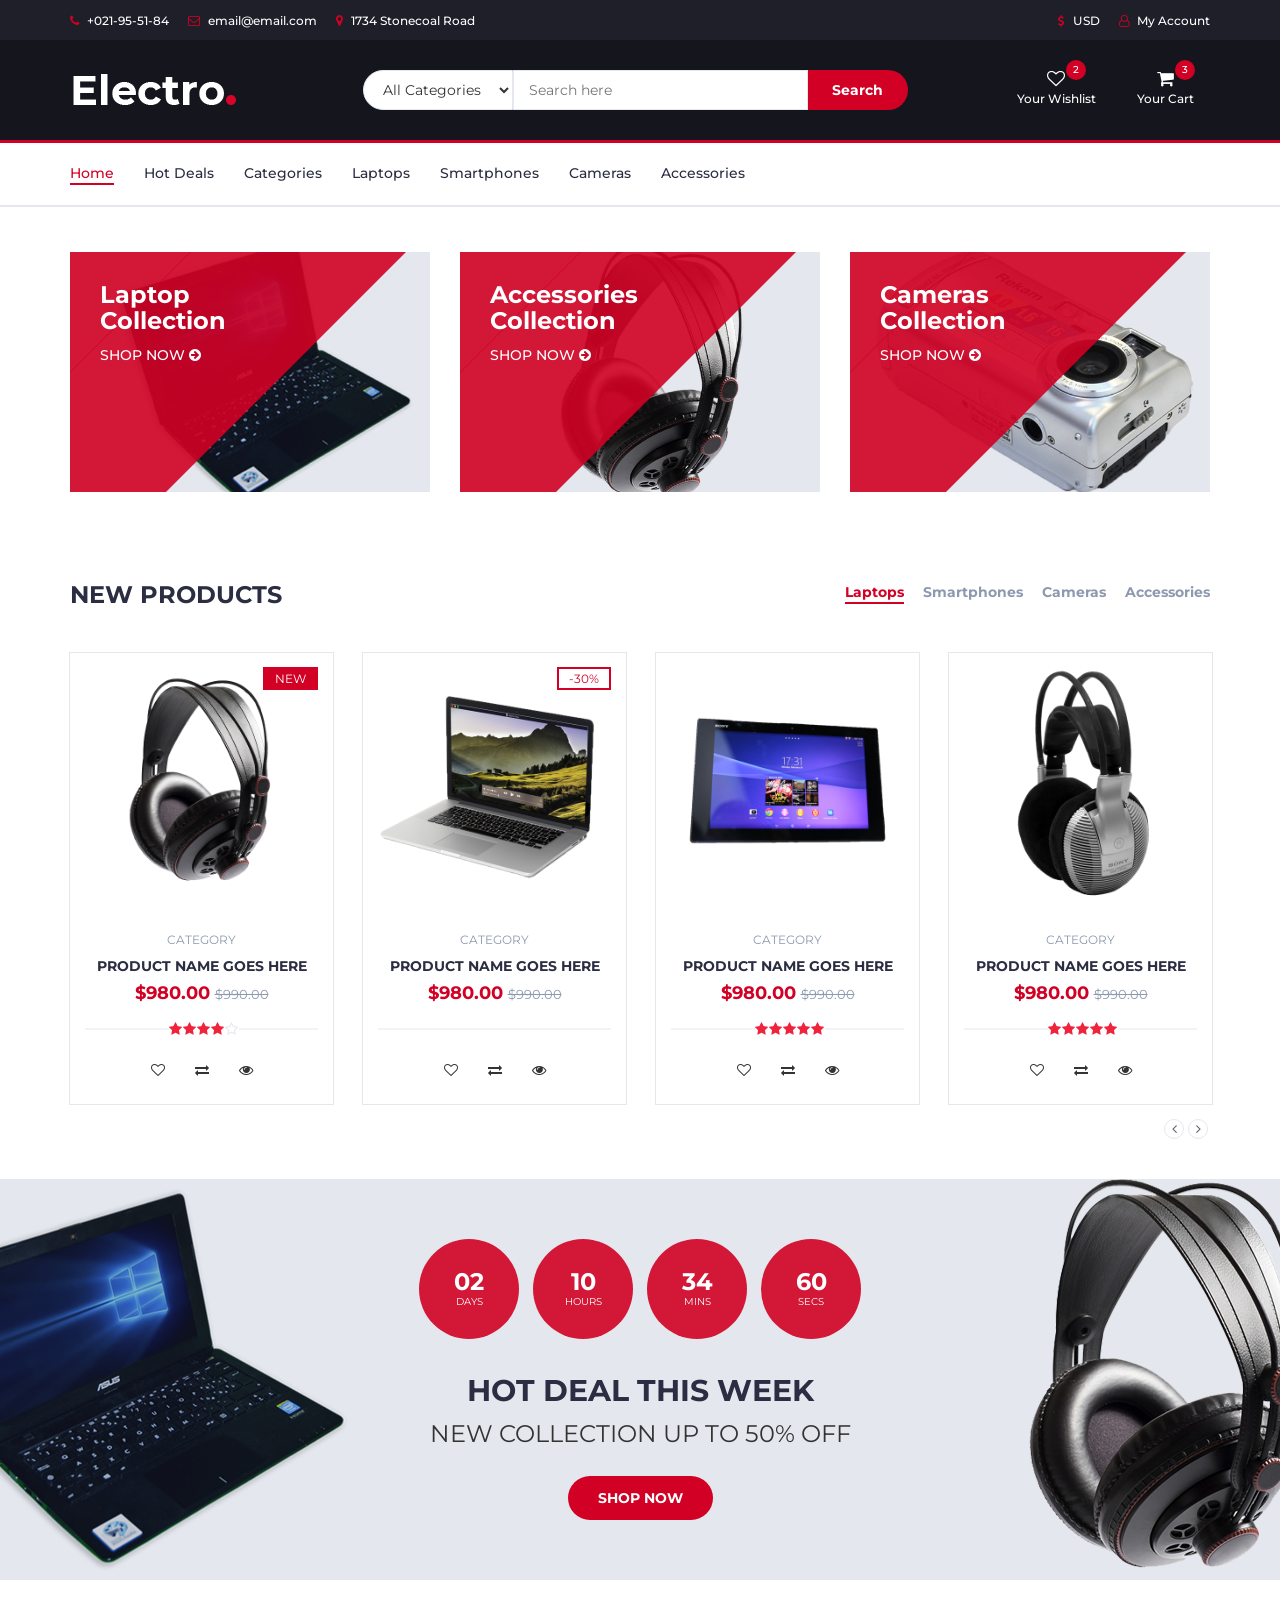
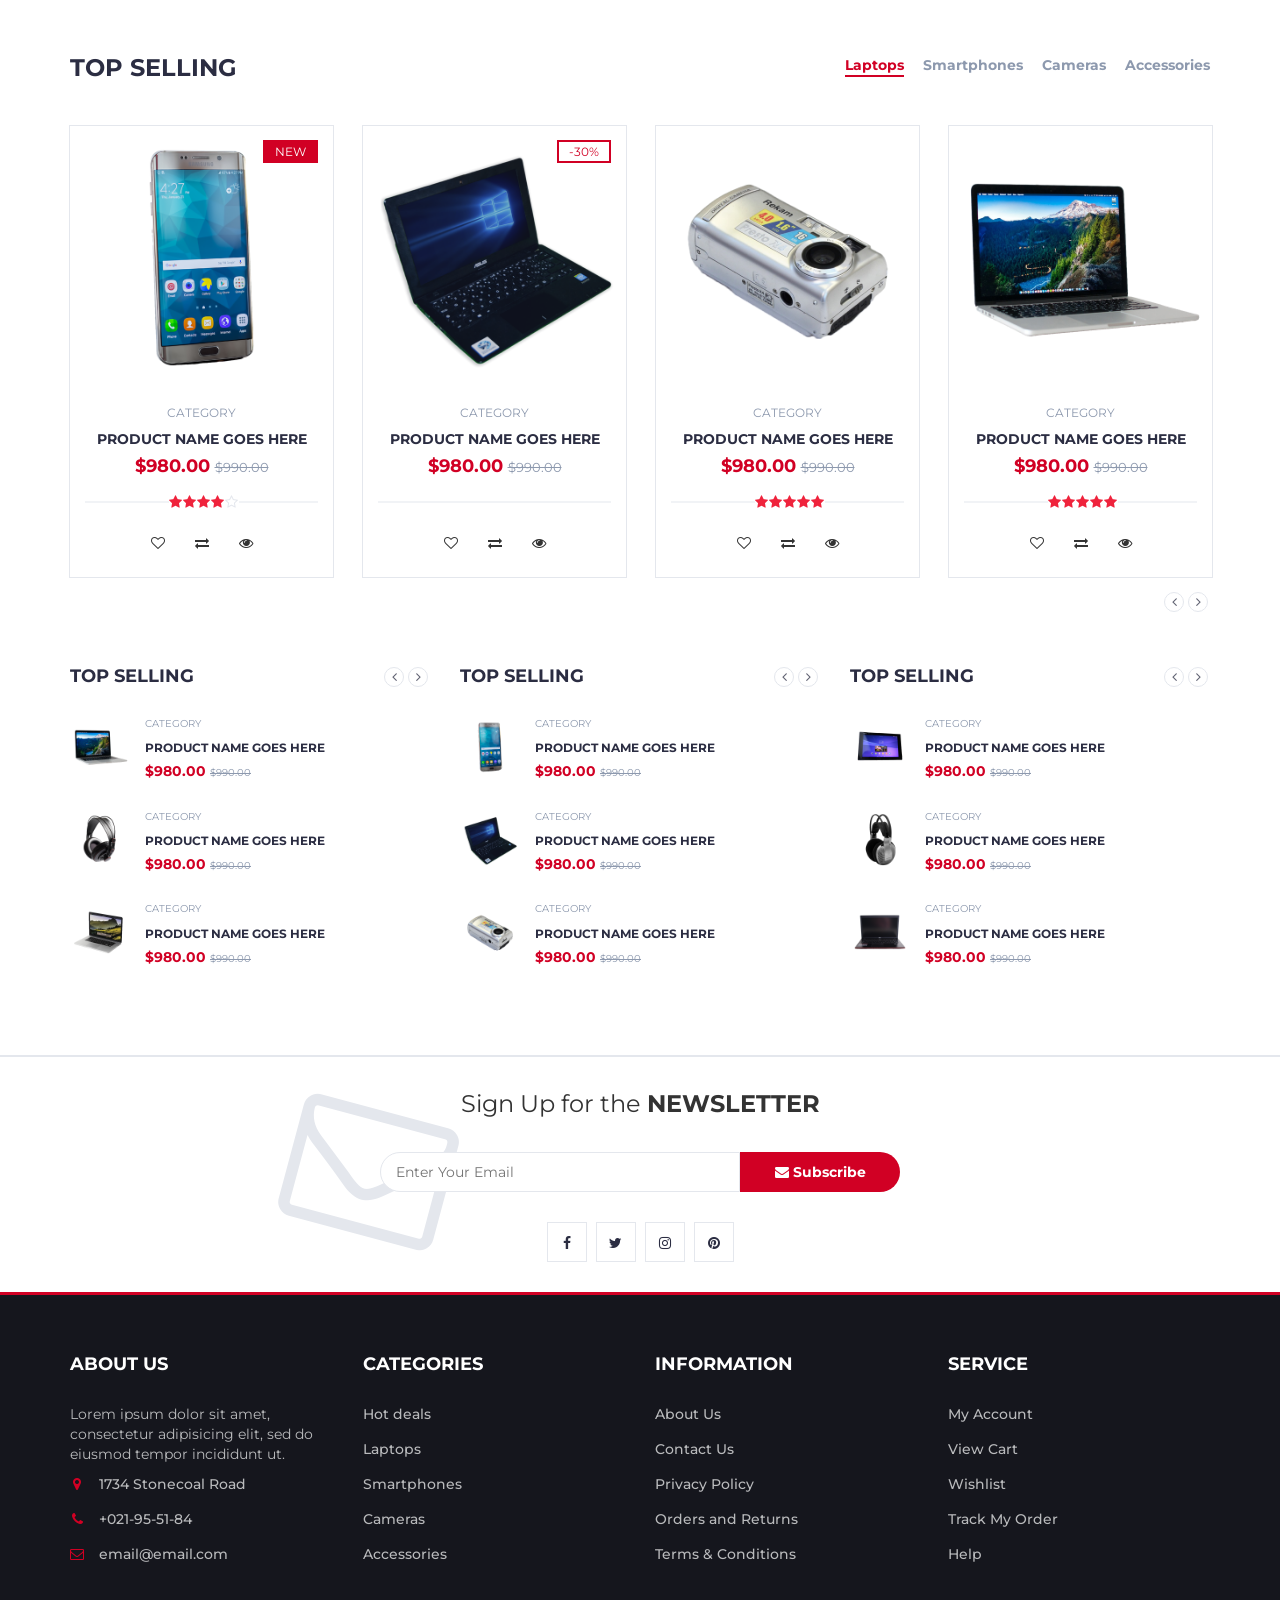
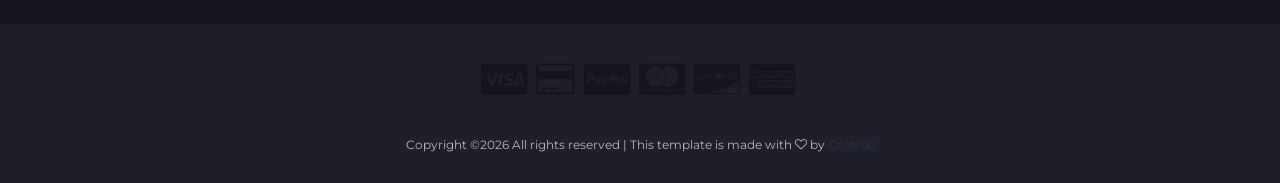
==== index.html @ a23819da "Add files via upload" ====
<!DOCTYPE html>
<html lang="en">
	<head>
		<meta charset="utf-8">
		<meta http-equiv="X-UA-Compatible" content="IE=edge">
		<meta name="viewport" content="width=device-width, initial-scale=1">
		 <!-- The above 3 meta tags *must* come first in the head; any other head content must come *after* these tags -->

		<title>Electro - HTML Ecommerce Template</title>

		<!-- Google font -->
		<link href="https://fonts.googleapis.com/css?family=Montserrat:400,500,700" rel="stylesheet">

		<!-- Bootstrap -->
		<link type="text/css" rel="stylesheet" href="css/bootstrap.min.css"/>

		<!-- Slick -->
		<link type="text/css" rel="stylesheet" href="css/slick.css"/>
		<link type="text/css" rel="stylesheet" href="css/slick-theme.css"/>

		<!-- nouislider -->
		<link type="text/css" rel="stylesheet" href="css/nouislider.min.css"/>

		<!-- Font Awesome Icon -->
		<link rel="stylesheet" href="css/font-awesome.min.css">

		<!-- Custom stlylesheet -->
		<link type="text/css" rel="stylesheet" href="css/style.css"/>

		<!-- HTML5 shim and Respond.js for IE8 support of HTML5 elements and media queries -->
		<!-- WARNING: Respond.js doesn't work if you view the page via file:// -->
		<!--[if lt IE 9]>
		  <script src="https://oss.maxcdn.com/html5shiv/3.7.3/html5shiv.min.js"></script>
		  <script src="https://oss.maxcdn.com/respond/1.4.2/respond.min.js"></script>
		<![endif]-->

    </head>
	<body>
		<!-- HEADER -->
		<header>
			<!-- TOP HEADER -->
			<div id="top-header">
				<div class="container">
					<ul class="header-links pull-left">
						<li><a href="#"><i class="fa fa-phone"></i> +021-95-51-84</a></li>
						<li><a href="#"><i class="fa fa-envelope-o"></i> email@email.com</a></li>
						<li><a href="#"><i class="fa fa-map-marker"></i> 1734 Stonecoal Road</a></li>
					</ul>
					<ul class="header-links pull-right">
						<li><a href="#"><i class="fa fa-dollar"></i> USD</a></li>
						<li><a href="#"><i class="fa fa-user-o"></i> My Account</a></li>
					</ul>
				</div>
			</div>
			<!-- /TOP HEADER -->

			<!-- MAIN HEADER -->
			<div id="header">
				<!-- container -->
				<div class="container">
					<!-- row -->
					<div class="row">
						<!-- LOGO -->
						<div class="col-md-3">
							<div class="header-logo">
								<a href="#" class="logo">
									<img src="./img/logo.png" alt="">
								</a>
							</div>
						</div>
						<!-- /LOGO -->

						<!-- SEARCH BAR -->
						<div class="col-md-6">
							<div class="header-search">
								<form>
									<select class="input-select">
										<option value="0">All Categories</option>
										<option value="1">Category 01</option>
										<option value="1">Category 02</option>
									</select>
									<input class="input" placeholder="Search here">
									<button class="search-btn">Search</button>
								</form>
							</div>
						</div>
						<!-- /SEARCH BAR -->

						<!-- ACCOUNT -->
						<div class="col-md-3 clearfix">
							<div class="header-ctn">
								<!-- Wishlist -->
								<div>
									<a href="#">
										<i class="fa fa-heart-o"></i>
										<span>Your Wishlist</span>
										<div class="qty">2</div>
									</a>
								</div>
								<!-- /Wishlist -->

								<!-- Cart -->
								<div class="dropdown">
									<a class="dropdown-toggle" data-toggle="dropdown" aria-expanded="true">
										<i class="fa fa-shopping-cart"></i>
										<span>Your Cart</span>
										<div class="qty">3</div>
									</a>
									<div class="cart-dropdown">
										<div class="cart-list">
											<div class="product-widget">
												<div class="product-img">
													<img src="./img/product01.png" alt="">
												</div>
												<div class="product-body">
													<h3 class="product-name"><a href="#">product name goes here</a></h3>
													<h4 class="product-price"><span class="qty">1x</span>$980.00</h4>
												</div>
												<button class="delete"><i class="fa fa-close"></i></button>
											</div>

											<div class="product-widget">
												<div class="product-img">
													<img src="./img/product02.png" alt="">
												</div>
												<div class="product-body">
													<h3 class="product-name"><a href="#">product name goes here</a></h3>
													<h4 class="product-price"><span class="qty">3x</span>$980.00</h4>
												</div>
												<button class="delete"><i class="fa fa-close"></i></button>
											</div>
										</div>
										<div class="cart-summary">
											<small>3 Item(s) selected</small>
											<h5>SUBTOTAL: $2940.00</h5>
										</div>
										<div class="cart-btns">
											<a href="#">View Cart</a>
											<a onclick="checkout();" href="#">Checkout  <i class="fa fa-arrow-circle-right"></i></a>
										</div>
									</div>
								</div>
								<!-- /Cart -->

								<!-- Menu Toogle -->
								<div class="menu-toggle">
									<a href="#">
										<i class="fa fa-bars"></i>
										<span>Menu</span>
									</a>
								</div>
								<!-- /Menu Toogle -->
							</div>
						</div>
						<!-- /ACCOUNT -->
					</div>
					<!-- row -->
				</div>
				<!-- container -->
			</div>
			<!-- /MAIN HEADER -->
		</header>
		<!-- /HEADER -->

		<!-- NAVIGATION -->
		<nav id="navigation">
			<!-- container -->
			<div class="container">
				<!-- responsive-nav -->
				<div id="responsive-nav">
					<!-- NAV -->
					<ul class="main-nav nav navbar-nav">
						<li class="active"><a href="#">Home</a></li>
						<li><a href="#">Hot Deals</a></li>
						<li><a href="#">Categories</a></li>
						<li><a href="#">Laptops</a></li>
						<li><a href="#">Smartphones</a></li>
						<li><a href="#">Cameras</a></li>
						<li><a href="#">Accessories</a></li>
					</ul>
					<!-- /NAV -->
				</div>
				<!-- /responsive-nav -->
			</div>
			<!-- /container -->
		</nav>
		<!-- /NAVIGATION -->

		<!-- SECTION -->
		<div class="section">
			<!-- container -->
			<div class="container">
				<!-- row -->
				<div class="row">
					<!-- shop -->
					<div class="col-md-4 col-xs-6">
						<div class="shop">
							<div class="shop-img">
								<img src="./img/shop01.png" alt="">
							</div>
							<div class="shop-body">
								<h3>Laptop<br>Collection</h3>
								<a href="#" class="cta-btn">Shop now <i class="fa fa-arrow-circle-right"></i></a>
							</div>
						</div>
					</div>
					<!-- /shop -->

					<!-- shop -->
					<div class="col-md-4 col-xs-6">
						<div class="shop">
							<div class="shop-img">
								<img src="./img/shop03.png" alt="">
							</div>
							<div class="shop-body">
								<h3>Accessories<br>Collection</h3>
								<a href="#" class="cta-btn">Shop now <i class="fa fa-arrow-circle-right"></i></a>
							</div>
						</div>
					</div>
					<!-- /shop -->

					<!-- shop -->
					<div class="col-md-4 col-xs-6">
						<div class="shop">
							<div class="shop-img">
								<img src="./img/shop02.png" alt="">
							</div>
							<div class="shop-body">
								<h3>Cameras<br>Collection</h3>
								<a href="#" class="cta-btn">Shop now <i class="fa fa-arrow-circle-right"></i></a>
							</div>
						</div>
					</div>
					<!-- /shop -->
				</div>
				<!-- /row -->
			</div>
			<!-- /container -->
		</div>
		<!-- /SECTION -->

		<!-- SECTION -->
		<div class="section">
			<!-- container -->
			<div class="container">
				<!-- row -->
				<div class="row">

					<!-- section title -->
					<div class="col-md-12">
						<div class="section-title">
							<h3 class="title">New Products</h3>
							<div class="section-nav">
								<ul class="section-tab-nav tab-nav">
									<li class="active"><a data-toggle="tab" href="#tab1">Laptops</a></li>
									<li><a data-toggle="tab" href="#tab1">Smartphones</a></li>
									<li><a data-toggle="tab" href="#tab1">Cameras</a></li>
									<li><a data-toggle="tab" href="#tab1">Accessories</a></li>
								</ul>
							</div>
						</div>
					</div>
					<!-- /section title -->

					<!-- Products tab & slick -->
					<div class="col-md-12">
						<div class="row">
							<div class="products-tabs">
								<!-- tab -->
								<div id="tab1" class="tab-pane active">
									<div class="products-slick" data-nav="#slick-nav-1">
										<!-- product -->
										<div class="product">
											<div class="product-img">
												<img src="./img/product01.png" alt="">
												<div class="product-label">
													<span class="sale">-30%</span>
													<span class="new">NEW</span>
												</div>
											</div>
											<div class="product-body">
												<p class="product-category">Category</p>
												<h3 class="product-name"><a href="#">product name goes here</a></h3>
												<h4 class="product-price">$980.00 <del class="product-old-price">$990.00</del></h4>
												<div class="product-rating">
													<i class="fa fa-star"></i>
													<i class="fa fa-star"></i>
													<i class="fa fa-star"></i>
													<i class="fa fa-star"></i>
													<i class="fa fa-star"></i>
												</div>
												<div class="product-btns">
													<button class="add-to-wishlist"><i class="fa fa-heart-o"></i><span class="tooltipp">add to wishlist</span></button>
													<button class="add-to-compare"><i class="fa fa-exchange"></i><span class="tooltipp">add to compare</span></button>
													<button class="quick-view"><i class="fa fa-eye"></i><span class="tooltipp">quick view</span></button>
												</div>
											</div>
											<div class="add-to-cart">
												<button class="add-to-cart-btn"><i class="fa fa-shopping-cart"></i> add to cart</button>
											</div>
										</div>
										<!-- /product -->

										<!-- product -->
										<div class="product">
											<div class="product-img">
												<img src="./img/product02.png" alt="">
												<div class="product-label">
													<span class="new">NEW</span>
												</div>
											</div>
											<div class="product-body">
												<p class="product-category">Category</p>
												<h3 class="product-name"><a href="#">product name goes here</a></h3>
												<h4 class="product-price">$980.00 <del class="product-old-price">$990.00</del></h4>
												<div class="product-rating">
													<i class="fa fa-star"></i>
													<i class="fa fa-star"></i>
													<i class="fa fa-star"></i>
													<i class="fa fa-star"></i>
													<i class="fa fa-star-o"></i>
												</div>
												<div class="product-btns">
													<button class="add-to-wishlist"><i class="fa fa-heart-o"></i><span class="tooltipp">add to wishlist</span></button>
													<button class="add-to-compare"><i class="fa fa-exchange"></i><span class="tooltipp">add to compare</span></button>
													<button class="quick-view"><i class="fa fa-eye"></i><span class="tooltipp">quick view</span></button>
												</div>
											</div>
											<div class="add-to-cart">
												<button class="add-to-cart-btn"><i class="fa fa-shopping-cart"></i> add to cart</button>
											</div>
										</div>
										<!-- /product -->

										<!-- product -->
										<div class="product">
											<div class="product-img">
												<img src="./img/product03.png" alt="">
												<div class="product-label">
													<span class="sale">-30%</span>
												</div>
											</div>
											<div class="product-body">
												<p class="product-category">Category</p>
												<h3 class="product-name"><a href="#">product name goes here</a></h3>
												<h4 class="product-price">$980.00 <del class="product-old-price">$990.00</del></h4>
												<div class="product-rating">
												</div>
												<div class="product-btns">
													<button class="add-to-wishlist"><i class="fa fa-heart-o"></i><span class="tooltipp">add to wishlist</span></button>
													<button class="add-to-compare"><i class="fa fa-exchange"></i><span class="tooltipp">add to compare</span></button>
													<button class="quick-view"><i class="fa fa-eye"></i><span class="tooltipp">quick view</span></button>
												</div>
											</div>
											<div class="add-to-cart">
												<button class="add-to-cart-btn"><i class="fa fa-shopping-cart"></i> add to cart</button>
											</div>
										</div>
										<!-- /product -->

										<!-- product -->
										<div class="product">
											<div class="product-img">
												<img src="./img/product04.png" alt="">
											</div>
											<div class="product-body">
												<p class="product-category">Category</p>
												<h3 class="product-name"><a href="#">product name goes here</a></h3>
												<h4 class="product-price">$980.00 <del class="product-old-price">$990.00</del></h4>
												<div class="product-rating">
													<i class="fa fa-star"></i>
													<i class="fa fa-star"></i>
													<i class="fa fa-star"></i>
													<i class="fa fa-star"></i>
													<i class="fa fa-star"></i>
												</div>
												<div class="product-btns">
													<button class="add-to-wishlist"><i class="fa fa-heart-o"></i><span class="tooltipp">add to wishlist</span></button>
													<button class="add-to-compare"><i class="fa fa-exchange"></i><span class="tooltipp">add to compare</span></button>
													<button class="quick-view"><i class="fa fa-eye"></i><span class="tooltipp">quick view</span></button>
												</div>
											</div>
											<div class="add-to-cart">
												<button class="add-to-cart-btn"><i class="fa fa-shopping-cart"></i> add to cart</button>
											</div>
										</div>
										<!-- /product -->

										<!-- product -->
										<div class="product">
											<div class="product-img">
												<img src="./img/product05.png" alt="">
											</div>
											<div class="product-body">
												<p class="product-category">Category</p>
												<h3 class="product-name"><a href="#">product name goes here</a></h3>
												<h4 class="product-price">$980.00 <del class="product-old-price">$990.00</del></h4>
												<div class="product-rating">
													<i class="fa fa-star"></i>
													<i class="fa fa-star"></i>
													<i class="fa fa-star"></i>
													<i class="fa fa-star"></i>
													<i class="fa fa-star"></i>
												</div>
												<div class="product-btns">
													<button class="add-to-wishlist"><i class="fa fa-heart-o"></i><span class="tooltipp">add to wishlist</span></button>
													<button class="add-to-compare"><i class="fa fa-exchange"></i><span class="tooltipp">add to compare</span></button>
													<button class="quick-view"><i class="fa fa-eye"></i><span class="tooltipp">quick view</span></button>
												</div>
											</div>
											<div class="add-to-cart">
												<button class="add-to-cart-btn"><i class="fa fa-shopping-cart"></i> add to cart</button>
											</div>
										</div>
										<!-- /product -->
									</div>
									<div id="slick-nav-1" class="products-slick-nav"></div>
								</div>
								<!-- /tab -->
							</div>
						</div>
					</div>
					<!-- Products tab & slick -->
				</div>
				<!-- /row -->
			</div>
			<!-- /container -->
		</div>
		<!-- /SECTION -->

		<!-- HOT DEAL SECTION -->
		<div id="hot-deal" class="section">
			<!-- container -->
			<div class="container">
				<!-- row -->
				<div class="row">
					<div class="col-md-12">
						<div class="hot-deal">
							<ul class="hot-deal-countdown">
								<li>
									<div>
										<h3>02</h3>
										<span>Days</span>
									</div>
								</li>
								<li>
									<div>
										<h3>10</h3>
										<span>Hours</span>
									</div>
								</li>
								<li>
									<div>
										<h3>34</h3>
										<span>Mins</span>
									</div>
								</li>
								<li>
									<div>
										<h3>60</h3>
										<span>Secs</span>
									</div>
								</li>
							</ul>
							<h2 class="text-uppercase">hot deal this week</h2>
							<p>New Collection Up to 50% OFF</p>
							<a class="primary-btn cta-btn" href="#">Shop now</a>
						</div>
					</div>
				</div>
				<!-- /row -->
			</div>
			<!-- /container -->
		</div>
		<!-- /HOT DEAL SECTION -->

		<!-- SECTION -->
		<div class="section">
			<!-- container -->
			<div class="container">
				<!-- row -->
				<div class="row">

					<!-- section title -->
					<div class="col-md-12">
						<div class="section-title">
							<h3 class="title">Top selling</h3>
							<div class="section-nav">
								<ul class="section-tab-nav tab-nav">
									<li class="active"><a data-toggle="tab" href="#tab2">Laptops</a></li>
									<li><a data-toggle="tab" href="#tab2">Smartphones</a></li>
									<li><a data-toggle="tab" href="#tab2">Cameras</a></li>
									<li><a data-toggle="tab" href="#tab2">Accessories</a></li>
								</ul>
							</div>
						</div>
					</div>
					<!-- /section title -->

					<!-- Products tab & slick -->
					<div class="col-md-12">
						<div class="row">
							<div class="products-tabs">
								<!-- tab -->
								<div id="tab2" class="tab-pane fade in active">
									<div class="products-slick" data-nav="#slick-nav-2">
										<!-- product -->
										<div class="product">
											<div class="product-img">
												<img src="./img/product06.png" alt="">
												<div class="product-label">
													<span class="sale">-30%</span>
													<span class="new">NEW</span>
												</div>
											</div>
											<div class="product-body">
												<p class="product-category">Category</p>
												<h3 class="product-name"><a href="#">product name goes here</a></h3>
												<h4 class="product-price">$980.00 <del class="product-old-price">$990.00</del></h4>
												<div class="product-rating">
													<i class="fa fa-star"></i>
													<i class="fa fa-star"></i>
													<i class="fa fa-star"></i>
													<i class="fa fa-star"></i>
													<i class="fa fa-star"></i>
												</div>
												<div class="product-btns">
													<button class="add-to-wishlist"><i class="fa fa-heart-o"></i><span class="tooltipp">add to wishlist</span></button>
													<button class="add-to-compare"><i class="fa fa-exchange"></i><span class="tooltipp">add to compare</span></button>
													<button class="quick-view"><i class="fa fa-eye"></i><span class="tooltipp">quick view</span></button>
												</div>
											</div>
											<div class="add-to-cart">
												<button class="add-to-cart-btn"><i class="fa fa-shopping-cart"></i> add to cart</button>
											</div>
										</div>
										<!-- /product -->

										<!-- product -->
										<div class="product">
											<div class="product-img">
												<img src="./img/product07.png" alt="">
												<div class="product-label">
													<span class="new">NEW</span>
												</div>
											</div>
											<div class="product-body">
												<p class="product-category">Category</p>
												<h3 class="product-name"><a href="#">product name goes here</a></h3>
												<h4 class="product-price">$980.00 <del class="product-old-price">$990.00</del></h4>
												<div class="product-rating">
													<i class="fa fa-star"></i>
													<i class="fa fa-star"></i>
													<i class="fa fa-star"></i>
													<i class="fa fa-star"></i>
													<i class="fa fa-star-o"></i>
												</div>
												<div class="product-btns">
													<button class="add-to-wishlist"><i class="fa fa-heart-o"></i><span class="tooltipp">add to wishlist</span></button>
													<button class="add-to-compare"><i class="fa fa-exchange"></i><span class="tooltipp">add to compare</span></button>
													<button class="quick-view"><i class="fa fa-eye"></i><span class="tooltipp">quick view</span></button>
												</div>
											</div>
											<div class="add-to-cart">
												<button class="add-to-cart-btn"><i class="fa fa-shopping-cart"></i> add to cart</button>
											</div>
										</div>
										<!-- /product -->

										<!-- product -->
										<div class="product">
											<div class="product-img">
												<img src="./img/product08.png" alt="">
												<div class="product-label">
													<span class="sale">-30%</span>
												</div>
											</div>
											<div class="product-body">
												<p class="product-category">Category</p>
												<h3 class="product-name"><a href="#">product name goes here</a></h3>
												<h4 class="product-price">$980.00 <del class="product-old-price">$990.00</del></h4>
												<div class="product-rating">
												</div>
												<div class="product-btns">
													<button class="add-to-wishlist"><i class="fa fa-heart-o"></i><span class="tooltipp">add to wishlist</span></button>
													<button class="add-to-compare"><i class="fa fa-exchange"></i><span class="tooltipp">add to compare</span></button>
													<button class="quick-view"><i class="fa fa-eye"></i><span class="tooltipp">quick view</span></button>
												</div>
											</div>
											<div class="add-to-cart">
												<button class="add-to-cart-btn"><i class="fa fa-shopping-cart"></i> add to cart</button>
											</div>
										</div>
										<!-- /product -->

										<!-- product -->
										<div class="product">
											<div class="product-img">
												<img src="./img/product09.png" alt="">
											</div>
											<div class="product-body">
												<p class="product-category">Category</p>
												<h3 class="product-name"><a href="#">product name goes here</a></h3>
												<h4 class="product-price">$980.00 <del class="product-old-price">$990.00</del></h4>
												<div class="product-rating">
													<i class="fa fa-star"></i>
													<i class="fa fa-star"></i>
													<i class="fa fa-star"></i>
													<i class="fa fa-star"></i>
													<i class="fa fa-star"></i>
												</div>
												<div class="product-btns">
													<button class="add-to-wishlist"><i class="fa fa-heart-o"></i><span class="tooltipp">add to wishlist</span></button>
													<button class="add-to-compare"><i class="fa fa-exchange"></i><span class="tooltipp">add to compare</span></button>
													<button class="quick-view"><i class="fa fa-eye"></i><span class="tooltipp">quick view</span></button>
												</div>
											</div>
											<div class="add-to-cart">
												<button class="add-to-cart-btn"><i class="fa fa-shopping-cart"></i> add to cart</button>
											</div>
										</div>
										<!-- /product -->

										<!-- product -->
										<div class="product">
											<div class="product-img">
												<img src="./img/product01.png" alt="">
											</div>
											<div class="product-body">
												<p class="product-category">Category</p>
												<h3 class="product-name"><a href="#">product name goes here</a></h3>
												<h4 class="product-price">$980.00 <del class="product-old-price">$990.00</del></h4>
												<div class="product-rating">
													<i class="fa fa-star"></i>
													<i class="fa fa-star"></i>
													<i class="fa fa-star"></i>
													<i class="fa fa-star"></i>
													<i class="fa fa-star"></i>
												</div>
												<div class="product-btns">
													<button class="add-to-wishlist"><i class="fa fa-heart-o"></i><span class="tooltipp">add to wishlist</span></button>
													<button class="add-to-compare"><i class="fa fa-exchange"></i><span class="tooltipp">add to compare</span></button>
													<button class="quick-view"><i class="fa fa-eye"></i><span class="tooltipp">quick view</span></button>
												</div>
											</div>
											<div class="add-to-cart">
												<button class="add-to-cart-btn"><i class="fa fa-shopping-cart"></i> add to cart</button>
											</div>
										</div>
										<!-- /product -->
									</div>
									<div id="slick-nav-2" class="products-slick-nav"></div>
								</div>
								<!-- /tab -->
							</div>
						</div>
					</div>
					<!-- /Products tab & slick -->
				</div>
				<!-- /row -->
			</div>
			<!-- /container -->
		</div>
		<!-- /SECTION -->

		<!-- SECTION -->
		<div class="section">
			<!-- container -->
			<div class="container">
				<!-- row -->
				<div class="row">
					<div class="col-md-4 col-xs-6">
						<div class="section-title">
							<h4 class="title">Top selling</h4>
							<div class="section-nav">
								<div id="slick-nav-3" class="products-slick-nav"></div>
							</div>
						</div>

						<div class="products-widget-slick" data-nav="#slick-nav-3">
							<div>
								<!-- product widget -->
								<div class="product-widget">
									<div class="product-img">
										<img src="./img/product07.png" alt="">
									</div>
									<div class="product-body">
										<p class="product-category">Category</p>
										<h3 class="product-name"><a href="#">product name goes here</a></h3>
										<h4 class="product-price">$980.00 <del class="product-old-price">$990.00</del></h4>
									</div>
								</div>
								<!-- /product widget -->

								<!-- product widget -->
								<div class="product-widget">
									<div class="product-img">
										<img src="./img/product08.png" alt="">
									</div>
									<div class="product-body">
										<p class="product-category">Category</p>
										<h3 class="product-name"><a href="#">product name goes here</a></h3>
										<h4 class="product-price">$980.00 <del class="product-old-price">$990.00</del></h4>
									</div>
								</div>
								<!-- /product widget -->

								<!-- product widget -->
								<div class="product-widget">
									<div class="product-img">
										<img src="./img/product09.png" alt="">
									</div>
									<div class="product-body">
										<p class="product-category">Category</p>
										<h3 class="product-name"><a href="#">product name goes here</a></h3>
										<h4 class="product-price">$980.00 <del class="product-old-price">$990.00</del></h4>
									</div>
								</div>
								<!-- product widget -->
							</div>

							<div>
								<!-- product widget -->
								<div class="product-widget">
									<div class="product-img">
										<img src="./img/product01.png" alt="">
									</div>
									<div class="product-body">
										<p class="product-category">Category</p>
										<h3 class="product-name"><a href="#">product name goes here</a></h3>
										<h4 class="product-price">$980.00 <del class="product-old-price">$990.00</del></h4>
									</div>
								</div>
								<!-- /product widget -->

								<!-- product widget -->
								<div class="product-widget">
									<div class="product-img">
										<img src="./img/product02.png" alt="">
									</div>
									<div class="product-body">
										<p class="product-category">Category</p>
										<h3 class="product-name"><a href="#">product name goes here</a></h3>
										<h4 class="product-price">$980.00 <del class="product-old-price">$990.00</del></h4>
									</div>
								</div>
								<!-- /product widget -->

								<!-- product widget -->
								<div class="product-widget">
									<div class="product-img">
										<img src="./img/product03.png" alt="">
									</div>
									<div class="product-body">
										<p class="product-category">Category</p>
										<h3 class="product-name"><a href="#">product name goes here</a></h3>
										<h4 class="product-price">$980.00 <del class="product-old-price">$990.00</del></h4>
									</div>
								</div>
								<!-- product widget -->
							</div>
						</div>
					</div>

					<div class="col-md-4 col-xs-6">
						<div class="section-title">
							<h4 class="title">Top selling</h4>
							<div class="section-nav">
								<div id="slick-nav-4" class="products-slick-nav"></div>
							</div>
						</div>

						<div class="products-widget-slick" data-nav="#slick-nav-4">
							<div>
								<!-- product widget -->
								<div class="product-widget">
									<div class="product-img">
										<img src="./img/product04.png" alt="">
									</div>
									<div class="product-body">
										<p class="product-category">Category</p>
										<h3 class="product-name"><a href="#">product name goes here</a></h3>
										<h4 class="product-price">$980.00 <del class="product-old-price">$990.00</del></h4>
									</div>
								</div>
								<!-- /product widget -->

								<!-- product widget -->
								<div class="product-widget">
									<div class="product-img">
										<img src="./img/product05.png" alt="">
									</div>
									<div class="product-body">
										<p class="product-category">Category</p>
										<h3 class="product-name"><a href="#">product name goes here</a></h3>
										<h4 class="product-price">$980.00 <del class="product-old-price">$990.00</del></h4>
									</div>
								</div>
								<!-- /product widget -->

								<!-- product widget -->
								<div class="product-widget">
									<div class="product-img">
										<img src="./img/product06.png" alt="">
									</div>
									<div class="product-body">
										<p class="product-category">Category</p>
										<h3 class="product-name"><a href="#">product name goes here</a></h3>
										<h4 class="product-price">$980.00 <del class="product-old-price">$990.00</del></h4>
									</div>
								</div>
								<!-- product widget -->
							</div>

							<div>
								<!-- product widget -->
								<div class="product-widget">
									<div class="product-img">
										<img src="./img/product07.png" alt="">
									</div>
									<div class="product-body">
										<p class="product-category">Category</p>
										<h3 class="product-name"><a href="#">product name goes here</a></h3>
										<h4 class="product-price">$980.00 <del class="product-old-price">$990.00</del></h4>
									</div>
								</div>
								<!-- /product widget -->

								<!-- product widget -->
								<div class="product-widget">
									<div class="product-img">
										<img src="./img/product08.png" alt="">
									</div>
									<div class="product-body">
										<p class="product-category">Category</p>
										<h3 class="product-name"><a href="#">product name goes here</a></h3>
										<h4 class="product-price">$980.00 <del class="product-old-price">$990.00</del></h4>
									</div>
								</div>
								<!-- /product widget -->

								<!-- product widget -->
								<div class="product-widget">
									<div class="product-img">
										<img src="./img/product09.png" alt="">
									</div>
									<div class="product-body">
										<p class="product-category">Category</p>
										<h3 class="product-name"><a href="#">product name goes here</a></h3>
										<h4 class="product-price">$980.00 <del class="product-old-price">$990.00</del></h4>
									</div>
								</div>
								<!-- product widget -->
							</div>
						</div>
					</div>

					<div class="clearfix visible-sm visible-xs"></div>

					<div class="col-md-4 col-xs-6">
						<div class="section-title">
							<h4 class="title">Top selling</h4>
							<div class="section-nav">
								<div id="slick-nav-5" class="products-slick-nav"></div>
							</div>
						</div>

						<div class="products-widget-slick" data-nav="#slick-nav-5">
							<div>
								<!-- product widget -->
								<div class="product-widget">
									<div class="product-img">
										<img src="./img/product01.png" alt="">
									</div>
									<div class="product-body">
										<p class="product-category">Category</p>
										<h3 class="product-name"><a href="#">product name goes here</a></h3>
										<h4 class="product-price">$980.00 <del class="product-old-price">$990.00</del></h4>
									</div>
								</div>
								<!-- /product widget -->

								<!-- product widget -->
								<div class="product-widget">
									<div class="product-img">
										<img src="./img/product02.png" alt="">
									</div>
									<div class="product-body">
										<p class="product-category">Category</p>
										<h3 class="product-name"><a href="#">product name goes here</a></h3>
										<h4 class="product-price">$980.00 <del class="product-old-price">$990.00</del></h4>
									</div>
								</div>
								<!-- /product widget -->

								<!-- product widget -->
								<div class="product-widget">
									<div class="product-img">
										<img src="./img/product03.png" alt="">
									</div>
									<div class="product-body">
										<p class="product-category">Category</p>
										<h3 class="product-name"><a href="#">product name goes here</a></h3>
										<h4 class="product-price">$980.00 <del class="product-old-price">$990.00</del></h4>
									</div>
								</div>
								<!-- product widget -->
							</div>

							<div>
								<!-- product widget -->
								<div class="product-widget">
									<div class="product-img">
										<img src="./img/product04.png" alt="">
									</div>
									<div class="product-body">
										<p class="product-category">Category</p>
										<h3 class="product-name"><a href="#">product name goes here</a></h3>
										<h4 class="product-price">$980.00 <del class="product-old-price">$990.00</del></h4>
									</div>
								</div>
								<!-- /product widget -->

								<!-- product widget -->
								<div class="product-widget">
									<div class="product-img">
										<img src="./img/product05.png" alt="">
									</div>
									<div class="product-body">
										<p class="product-category">Category</p>
										<h3 class="product-name"><a href="#">product name goes here</a></h3>
										<h4 class="product-price">$980.00 <del class="product-old-price">$990.00</del></h4>
									</div>
								</div>
								<!-- /product widget -->

								<!-- product widget -->
								<div class="product-widget">
									<div class="product-img">
										<img src="./img/product06.png" alt="">
									</div>
									<div class="product-body">
										<p class="product-category">Category</p>
										<h3 class="product-name"><a href="#">product name goes here</a></h3>
										<h4 class="product-price">$980.00 <del class="product-old-price">$990.00</del></h4>
									</div>
								</div>
								<!-- product widget -->
							</div>
						</div>
					</div>

				</div>
				<!-- /row -->
			</div>
			<!-- /container -->
		</div>
		<!-- /SECTION -->

		<!-- NEWSLETTER -->
		<div id="newsletter" class="section">
			<!-- container -->
			<div class="container">
				<!-- row -->
				<div class="row">
					<div class="col-md-12">
						<div class="newsletter">
							<p>Sign Up for the <strong>NEWSLETTER</strong></p>
							<form>
								<input class="input" type="email" placeholder="Enter Your Email">
								<button class="newsletter-btn"><i class="fa fa-envelope"></i> Subscribe</button>
							</form>
							<ul class="newsletter-follow">
								<li>
									<a href="#"><i class="fa fa-facebook"></i></a>
								</li>
								<li>
									<a href="#"><i class="fa fa-twitter"></i></a>
								</li>
								<li>
									<a href="#"><i class="fa fa-instagram"></i></a>
								</li>
								<li>
									<a href="#"><i class="fa fa-pinterest"></i></a>
								</li>
							</ul>
						</div>
					</div>
				</div>
				<!-- /row -->
			</div>
			<!-- /container -->
		</div>
		<!-- /NEWSLETTER -->

		<!-- FOOTER -->
		<footer id="footer">
			<!-- top footer -->
			<div class="section">
				<!-- container -->
				<div class="container">
					<!-- row -->
					<div class="row">
						<div class="col-md-3 col-xs-6">
							<div class="footer">
								<h3 class="footer-title">About Us</h3>
								<p>Lorem ipsum dolor sit amet, consectetur adipisicing elit, sed do eiusmod tempor incididunt ut.</p>
								<ul class="footer-links">
									<li><a href="#"><i class="fa fa-map-marker"></i>1734 Stonecoal Road</a></li>
									<li><a href="#"><i class="fa fa-phone"></i>+021-95-51-84</a></li>
									<li><a href="#"><i class="fa fa-envelope-o"></i>email@email.com</a></li>
								</ul>
							</div>
						</div>

						<div class="col-md-3 col-xs-6">
							<div class="footer">
								<h3 class="footer-title">Categories</h3>
								<ul class="footer-links">
									<li><a href="#">Hot deals</a></li>
									<li><a href="#">Laptops</a></li>
									<li><a href="#">Smartphones</a></li>
									<li><a href="#">Cameras</a></li>
									<li><a href="#">Accessories</a></li>
								</ul>
							</div>
						</div>

						<div class="clearfix visible-xs"></div>

						<div class="col-md-3 col-xs-6">
							<div class="footer">
								<h3 class="footer-title">Information</h3>
								<ul class="footer-links">
									<li><a href="#">About Us</a></li>
									<li><a href="#">Contact Us</a></li>
									<li><a href="#">Privacy Policy</a></li>
									<li><a href="#">Orders and Returns</a></li>
									<li><a href="#">Terms & Conditions</a></li>
								</ul>
							</div>
						</div>

						<div class="col-md-3 col-xs-6">
							<div class="footer">
								<h3 class="footer-title">Service</h3>
								<ul class="footer-links">
									<li><a href="#">My Account</a></li>
									<li><a href="#">View Cart</a></li>
									<li><a href="#">Wishlist</a></li>
									<li><a href="#">Track My Order</a></li>
									<li><a href="#">Help</a></li>
								</ul>
							</div>
						</div>
					</div>
					<!-- /row -->
				</div>
				<!-- /container -->
			</div>
			<!-- /top footer -->

			<!-- bottom footer -->
			<div id="bottom-footer" class="section">
				<div class="container">
					<!-- row -->
					<div class="row">
						<div class="col-md-12 text-center">
							<ul class="footer-payments">
								<li><a href="#"><i class="fa fa-cc-visa"></i></a></li>
								<li><a href="#"><i class="fa fa-credit-card"></i></a></li>
								<li><a href="#"><i class="fa fa-cc-paypal"></i></a></li>
								<li><a href="#"><i class="fa fa-cc-mastercard"></i></a></li>
								<li><a href="#"><i class="fa fa-cc-discover"></i></a></li>
								<li><a href="#"><i class="fa fa-cc-amex"></i></a></li>
							</ul>
							<span class="copyright">
								<!-- Link back to Colorlib can't be removed. Template is licensed under CC BY 3.0. -->
								Copyright &copy;<script>document.write(new Date().getFullYear());</script> All rights reserved | This template is made with <i class="fa fa-heart-o" aria-hidden="true"></i> by <a href="https://colorlib.com" target="_blank">Colorlib</a>
							<!-- Link back to Colorlib can't be removed. Template is licensed under CC BY 3.0. -->
							</span>
						</div>
					</div>
						<!-- /row -->
				</div>
				<!-- /container -->
			</div>
			<!-- /bottom footer -->
		</footer>
		<!-- /FOOTER -->

		<!-- jQuery Plugins -->
		<script src="js/jquery.min.js"></script>
		<script src="js/bootstrap.min.js"></script>
		<script src="js/slick.min.js"></script>
		<script src="js/nouislider.min.js"></script>
		<script src="js/jquery.zoom.min.js"></script>
		<script src="js/main.js"></script>
		<script src="js/send_alerts.js"></script>

	</body>
</html>
---- css/nouislider.min.css ----
/*! nouislider - 10.0.0 - 2017-05-28 14:52:48 */.noUi-target,.noUi-target *{-webkit-touch-callout:none;-webkit-tap-highlight-color:transparent;-webkit-user-select:none;-ms-touch-action:none;touch-action:none;-ms-user-select:none;-moz-user-select:none;user-select:none;-moz-box-sizing:border-box;box-sizing:border-box}.noUi-target{position:relative;direction:ltr}.noUi-base{width:100%;height:100%;position:relative;z-index:1}.noUi-connect{position:absolute;right:0;top:0;left:0;bottom:0}.noUi-origin{position:absolute;height:0;width:0}.noUi-handle{position:relative;z-index:1}.noUi-state-tap .noUi-connect,.noUi-state-tap .noUi-origin{-webkit-transition:top .3s,right .3s,bottom .3s,left .3s;transition:top .3s,right .3s,bottom .3s,left .3s}.noUi-state-drag *{cursor:inherit!important}.noUi-base,.noUi-handle{-webkit-transform:translate3d(0,0,0);transform:translate3d(0,0,0)}.noUi-horizontal{height:18px}.noUi-horizontal .noUi-handle{width:34px;height:28px;left:-17px;top:-6px}.noUi-vertical{width:18px}.noUi-vertical .noUi-handle{width:28px;height:34px;left:-6px;top:-17px}.noUi-target{background:#FAFAFA;border-radius:4px;border:1px solid #D3D3D3;box-shadow:inset 0 1px 1px #F0F0F0,0 3px 6px -5px #BBB}.noUi-connect{background:#3FB8AF;border-radius:4px;box-shadow:inset 0 0 3px rgba(51,51,51,.45);-webkit-transition:background 450ms;transition:background 450ms}.noUi-draggable{cursor:ew-resize}.noUi-vertical .noUi-draggable{cursor:ns-resize}.noUi-handle{border:1px solid #D9D9D9;border-radius:3px;background:#FFF;cursor:default;box-shadow:inset 0 0 1px #FFF,inset 0 1px 7px #EBEBEB,0 3px 6px -3px #BBB}.noUi-active{box-shadow:inset 0 0 1px #FFF,inset 0 1px 7px #DDD,0 3px 6px -3px #BBB}.noUi-handle:after,.noUi-handle:before{content:"";display:block;position:absolute;height:14px;width:1px;background:#E8E7E6;left:14px;top:6px}.noUi-handle:after{left:17px}.noUi-vertical .noUi-handle:after,.noUi-vertical .noUi-handle:before{width:14px;height:1px;left:6px;top:14px}.noUi-vertical .noUi-handle:after{top:17px}[disabled] .noUi-connect{background:#B8B8B8}[disabled] .noUi-handle,[disabled].noUi-handle,[disabled].noUi-target{cursor:not-allowed}.noUi-pips,.noUi-pips *{-moz-box-sizing:border-box;box-sizing:border-box}.noUi-pips{position:absolute;color:#999}.noUi-value{position:absolute;white-space:nowrap;text-align:center}.noUi-value-sub{color:#ccc;font-size:10px}.noUi-marker{position:absolute;background:#CCC}.noUi-marker-large,.noUi-marker-sub{background:#AAA}.noUi-pips-horizontal{padding:10px 0;height:80px;top:100%;left:0;width:100%}.noUi-value-horizontal{-webkit-transform:translate3d(-50%,50%,0);transform:translate3d(-50%,50%,0)}.noUi-marker-horizontal.noUi-marker{margin-left:-1px;width:2px;height:5px}.noUi-marker-horizontal.noUi-marker-sub{height:10px}.noUi-marker-horizontal.noUi-marker-large{height:15px}.noUi-pips-vertical{padding:0 10px;height:100%;top:0;left:100%}.noUi-value-vertical{-webkit-transform:translate3d(0,50%,0);transform:translate3d(0,50%,0);padding-left:25px}.noUi-marker-vertical.noUi-marker{width:5px;height:2px;margin-top:-1px}.noUi-marker-vertical.noUi-marker-sub{width:10px}.noUi-marker-vertical.noUi-marker-large{width:15px}.noUi-tooltip{display:block;position:absolute;border:1px solid #D9D9D9;border-radius:3px;background:#fff;color:#000;padding:5px;text-align:center;white-space:nowrap}.noUi-horizontal .noUi-tooltip{-webkit-transform:translate(-50%,0);transform:translate(-50%,0);left:50%;bottom:120%}.noUi-vertical .noUi-tooltip{-webkit-transform:translate(0,-50%);transform:translate(0,-50%);top:50%;right:120%}
---- css/style.css ----
/*
Template Name: Electro - HTML Ecommerce Template
Author: yaminncco

Colors:
	Body 		: #333
	Headers 	: #2B2D42
	Primary 	: #D10024
	Dark 		: #15161D ##1E1F29
	Grey 		: #E4E7ED #FBFBFC #8D99AE #B9BABC

Fonts: Montserrat

Table OF Contents
------------------------------------
1 > GENERAL
------ Typography
------ Buttons
------ Inputs
------ Sections
------ Breadcrumb
2 > HEADER
------ Top header
------ Logo
------ Search
------ Cart
3 > NAVIGATION
------ Main nav
------ Responsive Nav
4 > CATEGORY SHOP
5 > HOT DEAL
6 > PRODUCT
------ Product
------ Widget product
------ Product slick
7 > STORE PAGE
------ Aside
------ Store
8 > PRODUCT DETAILS PAGE
------ Product view
------ Product details
------ Product tab
9 > CHECKOUT PAGE
10 > NEWSLETTER
11 > FOOTER
11 > SLICK STYLE
12 > RESPONSIVE
------------------------------------*/

/*=========================================================
	01 -> GENERAL
===========================================================*/

/*----------------------------*\
	Typography
\*----------------------------*/

body {
  font-family: 'Montserrat', sans-serif;
  font-weight: 400;
  color: #333;
}

h1, h2, h3, h4, h5, h6 {
  color: #2B2D42;
  font-weight: 700;
  margin: 0 0 10px;
}

a {
  color: #2B2D42;
  font-weight: 500;
  -webkit-transition: 0.2s color;
  transition: 0.2s color;
}

a:hover, a:focus {
  color: #D10024;
  text-decoration: none;
  outline: none;
}

ul, ol {
  margin: 0;
  padding: 0;
  list-style: none
}

/*----------------------------*\
	Buttons
\*----------------------------*/

.primary-btn {
  display: inline-block;
  padding: 12px 30px;
  background-color: #D10024;
  border: none;
  border-radius: 40px;
  color: #FFF;
  text-transform: uppercase;
  font-weight: 700;
  text-align: center;
  -webkit-transition: 0.2s all;
  transition: 0.2s all;
}

.primary-btn:hover, .primary-btn:focus {
  opacity: 0.9;
  color: #FFF;
}

/*----------------------------*\
	Inputs
\*----------------------------*/

/*-- Text input --*/

.input {
  height: 40px;
  padding: 0px 15px;
  border: 1px solid #E4E7ED;
  background-color: #FFF;
  width: 100%;
}

textarea.input {
  padding: 15px;
  min-height: 90px;
}

/*-- Number input --*/

.input-number {
  position: relative;
}

.input-number input[type="number"]::-webkit-inner-spin-button, .input-number input[type="number"]::-webkit-outer-spin-button {
  -webkit-appearance: none;
  margin: 0;
}

.input-number input[type="number"] {
  -moz-appearance: textfield;
  height: 40px;
  width: 100%;
  border: 1px solid #E4E7ED;
  background-color: #FFF;
  padding: 0px 35px 0px 15px;
}

.input-number .qty-up, .input-number .qty-down {
  position: absolute;
  display: block;
  width: 20px;
  height: 20px;
  border: 1px solid #E4E7ED;
  background-color: #FFF;
  text-align: center;
  font-weight: 700;
  cursor: pointer;
  -webkit-user-select: none;
  -moz-user-select: none;
  -ms-user-select: none;
  user-select: none;
}

.input-number .qty-up {
  right: 0;
  top: 0;
  border-bottom: 0px;
}

.input-number .qty-down {
  right: 0;
  bottom: 0;
}

.input-number .qty-up:hover, .input-number .qty-down:hover {
  background-color: #E4E7ED;
  color: #D10024;
}

/*-- Select input --*/

.input-select {
  padding: 0px 15px;
  background: #FFF;
  border: 1px solid #E4E7ED;
  height: 40px;
}

/*-- checkbox & radio input --*/

.input-radio, .input-checkbox {
  position: relative;
  display: block;
}

.input-radio input[type="radio"]:not(:checked), .input-radio input[type="radio"]:checked, .input-checkbox input[type="checkbox"]:not(:checked), .input-checkbox input[type="checkbox"]:checked {
  position: absolute;
  margin-left: -9999px;
  visibility: hidden;
}

.input-radio label, .input-checkbox label {
  font-weight: 500;
  min-height: 20px;
  padding-left: 20px;
  margin-bottom: 5px;
  cursor: pointer;
}

.input-radio input[type="radio"]+label span, .input-checkbox input[type="checkbox"]+label span {
  position: absolute;
  left: 0px;
  top: 4px;
  width: 14px;
  height: 14px;
  border: 2px solid #E4E7ED;
  background: #FFF;
}

.input-radio input[type="radio"]+label span {
  border-radius: 50%;
}

.input-radio input[type="radio"]+label span:after {
  content: "";
  position: absolute;
  left: 50%;
  top: 50%;
  -webkit-transform: translate(-50%, -50%) scale(0);
  -ms-transform: translate(-50%, -50%) scale(0);
  transform: translate(-50%, -50%) scale(0);
  background-color: #FFF;
  width: 4px;
  height: 4px;
  border-radius: 50%;
  opacity: 0;
  -webkit-transition: all 0.2s;
  transition: all 0.2s;
}

.input-checkbox input[type="checkbox"]+label span:after {
  content: '✔';
  position: absolute;
  top: -2px;
  left: 1px;
  font-size: 10px;
  color: #FFF;
  opacity: 0;
  -webkit-transform: scale(0);
  -ms-transform: scale(0);
  transform: scale(0);
  -webkit-transition: all 0.2s;
  transition: all 0.2s;
}

.input-radio input[type="radio"]:checked+label span, .input-checkbox input[type="checkbox"]:checked+label span {
  background-color: #D10024;
  border-color: #D10024;
}

.input-radio input[type="radio"]:checked+label span:after {
  opacity: 1;
  -webkit-transform: translate(-50%, -50%) scale(1);
  -ms-transform: translate(-50%, -50%) scale(1);
  transform: translate(-50%, -50%) scale(1);
}

.input-checkbox input[type="checkbox"]:checked+label span:after {
  opacity: 1;
  -webkit-transform: scale(1);
  -ms-transform: scale(1);
  transform: scale(1);
}

.input-radio .caption, .input-checkbox .caption {
  margin-top: 5px;
  max-height: 0;
  overflow: hidden;
  -webkit-transition: 0.3s max-height;
  transition: 0.3s max-height;
}

.input-radio input[type="radio"]:checked~.caption, .input-checkbox input[type="checkbox"]:checked~.caption {
  max-height: 800px;
}

/*----------------------------*\
	Section
\*----------------------------*/

.section {
  padding-top: 30px;
  padding-bottom: 30px;
}

.section-title {
  position: relative;
  margin-bottom: 30px;
  margin-top: 15px;
}

.section-title .title {
  display: inline-block;
  text-transform: uppercase;
  margin: 0px;
}

.section-title .section-nav {
  float: right;
}

.section-title .section-nav .section-tab-nav {
  display: inline-block;
}

.section-tab-nav li {
  display: inline-block;
  margin-right: 15px;
}

.section-tab-nav li:last-child {
  margin-right: 0px;
}

.section-tab-nav li a {
  font-weight: 700;
  color: #8D99AE;
}

.section-tab-nav li a:after {
  content: "";
  display: block;
  width: 0%;
  height: 2px;
  background-color: #D10024;
  -webkit-transition: 0.2s all;
  transition: 0.2s all;
}

.section-tab-nav li.active a {
  color: #D10024;
}

.section-tab-nav li a:hover:after, .section-tab-nav li a:focus:after, .section-tab-nav li.active a:after {
  width: 100%;
}

.section-title .section-nav .products-slick-nav {
  top: 0px;
  right: 0px;
}

/*----------------------------*\
	Breadcrumb
\*----------------------------*/

#breadcrumb {
  padding: 30px 0px;
  background: #FBFBFC;
  border-bottom: 1px solid #E4E7ED;
  margin-bottom: 30px;
}

#breadcrumb .breadcrumb-header {
  display: inline-block;
  margin-top: 0px;
  margin-bottom: 0px;
  margin-right: 15px;
  text-transform: uppercase;
}

#breadcrumb .breadcrumb-tree {
  display: inline-block;
}

#breadcrumb .breadcrumb-tree li {
  display: inline-block;
  font-size: 12px;
  font-weight: 500;
  text-transform: uppercase;
}

#breadcrumb .breadcrumb-tree li+li {
  margin-left: 10px;
}

#breadcrumb .breadcrumb-tree li+li:before {
  content: '/';
  display: inline-block;
  color: #8D99AE;
  margin-right: 10px;
}

#breadcrumb .breadcrumb-tree li a {
  color: #8D99AE;
}

#breadcrumb .breadcrumb-tree li a:hover {
  color: #D10024;
}

/*=========================================================
	02 -> HEADER
===========================================================*/

/*----------------------------*\
	Top header
\*----------------------------*/

#top-header {
  padding-top: 10px;
  padding-bottom: 10px;
  background-color: #1E1F29;
}

.header-links li {
  display: inline-block;
  margin-right: 15px;
  font-size: 12px;
}

.header-links li:last-child {
  margin-right: 0px;
}

.header-links li a {
  color: #FFF;
}

.header-links li a:hover {
  color: #D10024;
}

.header-links li i {
  color: #D10024;
  margin-right: 5px;
}

/*----------------------------*\
	Logo
\*----------------------------*/

#header {
  padding-top: 15px;
  padding-bottom: 15px;
  background-color: #15161D;
}

.header-logo {
  float: left;
}

.header-logo .logo img {
  display: block;
}

/*----------------------------*\
	Search
\*----------------------------*/

.header-search {
  padding: 15px 0px;
}

.header-search form {
  position: relative;
}

.header-search form .input-select {
  margin-right: -4px;
  border-radius: 40px 0px 0px 40px;
}

.header-search form .input {
  width: calc(100% - 260px);
  margin-right: -4px;
}

.header-search form .search-btn {
  height: 40px;
  width: 100px;
  background: #D10024;
  color: #FFF;
  font-weight: 700;
  border: none;
  border-radius: 0px 40px 40px 0px;
}

/*----------------------------*\
	Cart
\*----------------------------*/

.header-ctn {
  float: right;
  padding: 15px 0px;
}

.header-ctn>div {
  display: inline-block;
}

.header-ctn>div+div {
  margin-left: 15px;
}

.header-ctn>div>a {
  display: block;
  position: relative;
  width: 90px;
  text-align: center;
  color: #FFF;
}

.header-ctn>div>a>i {
  display: block;
  font-size: 18px;
}

.header-ctn>div>a>span {
  font-size: 12px;
}

.header-ctn>div>a>.qty {
  position: absolute;
  right: 15px;
  top: -10px;
  width: 20px;
  height: 20px;
  line-height: 20px;
  text-align: center;
  border-radius: 50%;
  font-size: 10px;
  color: #FFF;
  background-color: #D10024;
}

.header-ctn .menu-toggle {
  display: none;
}

.cart-dropdown {
  position: absolute;
  width: 300px;
  background: #FFF;
  padding: 15px;
  -webkit-box-shadow: 0px 0px 0px 2px #E4E7ED;
  box-shadow: 0px 0px 0px 2px #E4E7ED;
  z-index: 99;
  right: 0;
  opacity: 0;
  visibility: hidden;
}

.dropdown.open>.cart-dropdown {
  opacity: 1;
  visibility: visible;
}

.cart-dropdown .cart-list {
  max-height: 180px;
  overflow-y: scroll;
  margin-bottom: 15px;
}

.cart-dropdown .cart-list .product-widget {
  padding: 0px;
  -webkit-box-shadow: none;
  box-shadow: none;
}

.cart-dropdown .cart-list .product-widget:last-child {
  margin-bottom: 0px;
}

.cart-dropdown .cart-list .product-widget .product-img {
  left: 0px;
  top: 0px;
}

.cart-dropdown .cart-list .product-widget .product-body .product-price {
  color: #2B2D42;
}

.cart-dropdown .cart-btns {
  margin: 0px -17px -17px;
}

.cart-dropdown .cart-btns>a {
  display: inline-block;
  width: calc(50% - 0px);
  padding: 12px;
  background-color: #D10024;
  color: #FFF;
  text-align: center;
  font-weight: 700;
  -webkit-transition: 0.2s all;
  transition: 0.2s all;
}

.cart-dropdown .cart-btns>a:first-child {
  margin-right: -4px;
  background-color: #1e1f29;
}

.cart-dropdown .cart-btns>a:hover {
  opacity: 0.9;
}

.cart-dropdown .cart-summary {
  border-top: 1px solid #E4E7ED;
  padding-top: 15px;
  padding-bottom: 15px;
}

/*=========================================================
	03 -> Navigation
===========================================================*/

#navigation {
  background: #FFF;
  border-bottom: 2px solid #E4E7ED;
  border-top: 3px solid #D10024;
}

/*----------------------------*\
	Main nav
\*----------------------------*/

.main-nav>li+li {
  margin-left: 30px
}

.main-nav>li>a {
  padding: 20px 0px;
}

.main-nav>li>a:hover, .main-nav>li>a:focus, .main-nav>li.active>a {
  color: #D10024;
  background-color: transparent;
}

.main-nav>li>a:after {
  content: "";
  display: block;
  width: 0%;
  height: 2px;
  background-color: #D10024;
  -webkit-transition: 0.2s all;
  transition: 0.2s all;
}

.main-nav>li>a:hover:after, .main-nav>li>a:focus:after, .main-nav>li.active>a:after {
  width: 100%;
}

.header-ctn li.nav-toggle {
  display: none;
}

/*----------------------------*\
	responsive nav
\*----------------------------*/

@media only screen and (max-width: 991px) {
  .header-ctn .menu-toggle {
    display: inline-block;
  }
  #responsive-nav {
    position: fixed;
    left: 0;
    top: 0;
    background: #15161D;
    height: 100vh;
    max-width: 250px;
    width: 0%;
    overflow: hidden;
    z-index: 22;
    padding-top: 60px;
    -webkit-transform: translateX(-100%);
    -ms-transform: translateX(-100%);
    transform: translateX(-100%);
    -webkit-transition: 0.2s all;
    transition: 0.2s all;
  }
  #responsive-nav.active {
    -webkit-transform: translateX(0%);
    -ms-transform: translateX(0%);
    transform: translateX(0%);
    width: 100%;
  }
  .main-nav {
    margin: 0px;
    float: none;
  }
  .main-nav>li {
    display: block;
    float: none;
  }
  .main-nav>li+li {
    margin-left: 0px;
  }
  .main-nav>li>a {
    padding: 15px;
    color: #FFF;
  }
}

/*=========================================================
	04 -> CATEGORY SHOP
===========================================================*/

.shop {
  position: relative;
  overflow: hidden;
  margin: 15px 0px;
}

.shop:before {
  content: "";
  position: absolute;
  top: 0;
  bottom: 0;
  left: 0px;
  width: 60%;
  background: #D10024;
  opacity: 0.9;
  -webkit-transform: skewX(-45deg);
  -ms-transform: skewX(-45deg);
  transform: skewX(-45deg);
}

.shop:after {
  content: "";
  position: absolute;
  top: 0;
  bottom: 0;
  left: 1px;
  width: 100%;
  background: #D10024;
  opacity: 0.9;
  -webkit-transform: skewX(-45deg) translateX(-100%);
  -ms-transform: skewX(-45deg) translateX(-100%);
  transform: skewX(-45deg) translateX(-100%);
}

.shop .shop-img {
  position: relative;
  background-color: #E4E7ED;
  z-index: -1;
}

.shop .shop-img>img {
  width: 100%;
  -webkit-transition: 0.2s all;
  transition: 0.2s all;
}

.shop:hover .shop-img>img {
  -webkit-transform: scale(1.1);
  -ms-transform: scale(1.1);
  transform: scale(1.1);
}

.shop .shop-body {
  position: absolute;
  top: 0;
  width: 75%;
  padding: 30px;
  z-index: 10;
}

.shop .shop-body h3 {
  color: #FFF;
}

.shop .shop-body .cta-btn {
  color: #FFF;
  text-transform: uppercase;
}

/*=========================================================
	05 -> HOT DEAL
===========================================================*/

#hot-deal.section {
  padding: 60px 0px;
  margin: 30px 0px;
  background-color: #E4E7ED;
  background-image: url('../img/hotdeal.png');
  background-position: center;
  background-repeat: no-repeat;
}

.hot-deal {
  text-align: center;
}

.hot-deal .hot-deal-countdown {
  margin-bottom: 30px;
}

.hot-deal .hot-deal-countdown>li {
  position: relative;
  display: inline-block;
  width: 100px;
  height: 100px;
  background: #D10024e6;
  text-align: center;
  border-radius: 50%;
  margin: 0px 5px;
}

.hot-deal .hot-deal-countdown>li>div {
  position: absolute;
  left: 0;
  right: 0;
  top: 50%;
  -webkit-transform: translateY(-50%);
  -ms-transform: translateY(-50%);
  transform: translateY(-50%);
}

.hot-deal .hot-deal-countdown>li>div h3 {
  color: #FFF;
  margin-bottom: 0px;
}

.hot-deal .hot-deal-countdown>li>div span {
  display: block;
  font-size: 10px;
  text-transform: uppercase;
  color: #FFF;
}

.hot-deal p {
  text-transform: uppercase;
  font-size: 24px;
}

.hot-deal .cta-btn {
  margin-top: 15px;
}

/*=========================================================
	06 -> PRODUCT
===========================================================*/

/*----------------------------*\
	product
\*----------------------------*/

.product {
  position: relative;
  margin: 15px 0px;
  -webkit-box-shadow: 0px 0px 0px 0px #E4E7ED, 0px 0px 0px 1px #E4E7ED;
  box-shadow: 0px 0px 0px 0px #E4E7ED, 0px 0px 0px 1px #E4E7ED;
  -webkit-transition: 0.2s all;
  transition: 0.2s all;
}

.product:hover {
  -webkit-box-shadow: 0px 0px 6px 0px #E4E7ED, 0px 0px 0px 2px #D10024;
  box-shadow: 0px 0px 6px 0px #E4E7ED, 0px 0px 0px 2px #D10024;
}

.product .product-img {
  position: relative;
}

.product .product-img>img {
  width: 100%;
}

.product .product-img .product-label {
  position: absolute;
  top: 15px;
  right: 15px;
}

.product .product-img .product-label>span {
  border: 2px solid;
  padding: 2px 10px;
  font-size: 12px;
}

.product .product-img .product-label>span.sale {
  background-color: #FFF;
  border-color: #D10024;
  color: #D10024;
}

.product .product-img .product-label>span.new {
  background-color: #D10024;
  border-color: #D10024;
  color: #FFF;
}

.product .product-body {
  position: relative;
  padding: 15px;
  background-color: #FFF;
  text-align: center;
  z-index: 20;
}

.product .product-body .product-category {
  text-transform: uppercase;
  font-size: 12px;
  color: #8D99AE;
}

.product .product-body .product-name {
  text-transform: uppercase;
  font-size: 14px;
}

.product .product-body .product-name>a {
  font-weight: 700;
}

.product .product-body .product-name>a:hover, .product .product-body .product-name>a:focus {
  color: #D10024;
}

.product .product-body .product-price {
  color: #D10024;
  font-size: 18px;
}

.product .product-body .product-price .product-old-price {
  font-size: 70%;
  font-weight: 400;
  color: #8D99AE;
}

.product .product-body .product-rating {
  position: relative;
  margin: 15px 0px 10px;
  height: 20px;
}

.product .product-body .product-rating>i {
  position: relative;
  width: 14px;
  margin-right: -4px;
  background: #FFF;
  color: #E4E7ED;
  z-index: 10;
}

.product .product-body .product-rating>i.fa-star {
  color: #ef233c;
}

.product .product-body .product-rating:after {
  content: "";
  position: absolute;
  top: 50%;
  left: 0;
  right: 0;
  -webkit-transform: translateY(-50%);
  -ms-transform: translateY(-50%);
  transform: translateY(-50%);
  height: 1px;
  background-color: #E4E7ED;
}

.product .product-body .product-btns>button {
  position: relative;
  width: 40px;
  height: 40px;
  line-height: 40px;
  background: transparent;
  border: none;
  -webkit-transition: 0.2s all;
  transition: 0.2s all;
}

.product .product-body .product-btns>button:hover {
  background-color: #E4E7ED;
  color: #D10024;
  border-radius: 50%;
}

.product .product-body .product-btns>button .tooltipp {
  position: absolute;
  bottom: 100%;
  left: 50%;
  -webkit-transform: translate(-50%, -15px);
  -ms-transform: translate(-50%, -15px);
  transform: translate(-50%, -15px);
  width: 150px;
  padding: 10px;
  font-size: 12px;
  line-height: 10px;
  background: #1e1f29;
  color: #FFF;
  text-transform: uppercase;
  z-index: 10;
  opacity: 0;
  visibility: hidden;
  -webkit-transition: 0.2s all;
  transition: 0.2s all;
}

.product .product-body .product-btns>button:hover .tooltipp {
  opacity: 1;
  visibility: visible;
  -webkit-transform: translate(-50%, -5px);
  -ms-transform: translate(-50%, -5px);
  transform: translate(-50%, -5px);
}

.product .add-to-cart {
  position: absolute;
  left: 1px;
  right: 1px;
  bottom: 1px;
  padding: 15px;
  background: #1e1f29;
  text-align: center;
  -webkit-transform: translateY(0%);
  -ms-transform: translateY(0%);
  transform: translateY(0%);
  -webkit-transition: 0.2s all;
  transition: 0.2s all;
  z-index: 2;
}

.product:hover .add-to-cart {
  -webkit-transform: translateY(100%);
  -ms-transform: translateY(100%);
  transform: translateY(100%);
}

.product .add-to-cart .add-to-cart-btn {
  position: relative;
  border: 2px solid transparent;
  height: 40px;
  padding: 0 30px;
  background-color: #ef233c;
  color: #FFF;
  text-transform: uppercase;
  font-weight: 700;
  border-radius: 40px;
  -webkit-transition: 0.2s all;
  transition: 0.2s all;
}

.product .add-to-cart .add-to-cart-btn>i {
  position: absolute;
  left: 0;
  top: 0;
  width: 40px;
  height: 40px;
  line-height: 38px;
  color: #D10024;
  opacity: 0;
  visibility: hidden;
}

.product .add-to-cart .add-to-cart-btn:hover {
  background-color: #FFF;
  color: #D10024;
  border-color: #D10024;
  padding: 0px 30px 0px 50px;
}

.product .add-to-cart .add-to-cart-btn:hover>i {
  opacity: 1;
  visibility: visible;
}

/*----------------------------*\
	Widget product
\*----------------------------*/

.product-widget {
  position: relative;
}

.product-widget+.product-widget {
  margin: 30px 0px;
}

.product-widget .product-img {
  position: absolute;
  left: 0px;
  top: 0px;
  width: 60px;
}

.product-widget .product-img>img {
  width: 100%;
}

.product-widget .product-body {
  padding-left: 75px;
  min-height: 60px;
}

.product-widget .product-body .product-category {
  text-transform: uppercase;
  font-size: 10px;
  color: #8D99AE;
}

.product-widget .product-body .product-name {
  text-transform: uppercase;
  font-size: 12px;
}

.product-widget .product-body .product-name>a {
  font-weight: 700;
}

.product-widget .product-body .product-name>a:hover, .product-widget .product-body .product-name>a:focus {
  color: #D10024;
}

.product-widget .product-body .product-price {
  font-size: 14px;
  color: #D10024;
}

.product-widget .product-body .product-price .product-old-price {
  font-size: 70%;
  font-weight: 400;
  color: #8D99AE;
}

.product-widget .product-body .product-price .qty {
  font-weight: 400;
  margin-right: 10px;
}

.product-widget .delete {
  position: absolute;
  top: 0;
  left: 0;
  height: 14px;
  width: 14px;
  text-align: center;
  font-size: 10px;
  padding: 0;
  background: #1e1f29;
  border: none;
  color: #FFF;
}

/*----------------------------*\
	Products slick
\*----------------------------*/

.products-slick .slick-list {
  padding-bottom: 60px;
  margin-bottom: -60px;
  z-index: 2;
}

.products-slick .product.slick-slide {
  margin: 15px;
}

.products-tabs>.tab-pane {
  display: block;
  height: 0;
  opacity: 0;
  visibility: hidden;
  overflow-y: hidden;
  padding-bottom: 60px;
  margin-bottom: -60px;
}

.products-tabs>.tab-pane.active {
  opacity: 1;
  visibility: visible;
  height: auto;
}

.products-slick-nav {
  position: absolute;
  right: 15px;
  z-index: 10;
}

.products-slick-nav .slick-prev, .products-slick-nav .slick-next {
  position: static;
  -webkit-transform: none;
  -ms-transform: none;
  transform: none;
  width: 20px;
  height: 20px;
  display: inline-block !important;
  margin: 0px 2px;
}

.products-slick-nav .slick-prev:before, .products-slick-nav .slick-next:before {
  font-size: 14px;
}

/*=========================================================
	07 -> PRODUCTS PAGE
===========================================================*/

/*----------------------------*\
	Aside
\*----------------------------*/

.aside+.aside {
  margin-top: 30px;
}

.aside>.aside-title {
  text-transform: uppercase;
  font-size: 18px;
  margin: 15px 0px 30px;
}

/*-- checkbox Filter --*/

.checkbox-filter>div+div {
  margin-top: 10px;
}

.checkbox-filter .input-radio label, .checkbox-filter .input-checkbox label {
  font-size: 12px;
}

.checkbox-filter .input-radio label small, .checkbox-filter .input-checkbox label small {
  color: #8D99AE;
}

/*-- Price Filter --*/

#price-slider {
  margin-bottom: 15px;
}

.noUi-target {
  background-color: #FFF;
  -webkit-box-shadow: none;
  box-shadow: none;
  border: 1px solid #E4E7ED;
  border-radius: 0px;
}

.noUi-connect {
  background-color: #D10024;
}

.noUi-horizontal {
  height: 6px;
}

.noUi-horizontal .noUi-handle {
  width: 12px;
  height: 12px;
  left: -6px;
  top: -4px;
  border: none;
  background: #D10024;
  -webkit-box-shadow: none;
  box-shadow: none;
  border-radius: 50%;
}

.noUi-handle:before, .noUi-handle:after {
  display: none;
}

.price-filter .input-number {
  display: inline-block;
  width: calc(50% - 7px);
}

/*----------------------------*\
	Store
\*----------------------------*/

.store-filter {
  margin-bottom: 15px;
  margin-top: 15px;
}

/*-- Store Sort --*/

.store-sort {
  display: inline-block;
}

.store-sort label {
  font-weight: 500;
  font-size: 12px;
  text-transform: uppercase;
  margin-right: 15px;
}

/*-- Store Grid --*/

.store-grid {
  float: right;
}

.store-grid li {
  display: inline-block;
  width: 40px;
  height: 40px;
  line-height: 40px;
  background-color: #FFF;
  border: 1px solid #E4E7ED;
  text-align: center;
  -webkit-transition: 0.2s all;
  transition: 0.2s all;
}

.store-grid li+li {
  margin-left: 5px;
}

.store-grid li:hover {
  background-color: #E4E7ED;
  color: #D10024;
}

.store-grid li.active {
  background-color: #D10024;
  border-color: #D10024;
  color: #FFF;
  cursor: default;
}

.store-grid li a {
  display: block;
}

/*-- Store Pagination --*/

.store-pagination {
  float: right;
}

.store-pagination li {
  display: inline-block;
  width: 40px;
  height: 40px;
  line-height: 40px;
  text-align: center;
  background-color: #FFF;
  border: 1px solid #E4E7ED;
  -webkit-transition: 0.2s all;
  transition: 0.2s all;
}

.store-pagination li+li {
  margin-left: 5px;
}

.store-pagination li:hover {
  background-color: #E4E7ED;
  color: #D10024;
}

.store-pagination li.active {
  background-color: #D10024;
  border-color: #D10024;
  color: #FFF;
  font-weight: 500;
  cursor: default;
}

.store-pagination li a {
  display: block;
}

.store-qty {
  margin-right: 30px;
  font-weight: 500;
  text-transform: uppercase;
  font-size: 12px;
}

/*=========================================================
	08 -> PRODUCT DETAILS PAGE
===========================================================*/

/*----------------------------*\
	Product view
\*----------------------------*/

#product-main-img .slick-prev {
  -webkit-transform: translateX(-15px);
  -ms-transform: translateX(-15px);
  transform: translateX(-15px);
  left: 15px;
}

#product-main-img .slick-next {
  -webkit-transform: translateX(15px);
  -ms-transform: translateX(15px);
  transform: translateX(15px);
  right: 15px;
}

#product-main-img .slick-prev, #product-main-img .slick-next {
  opacity: 0;
  visibility: hidden;
  -webkit-transition: 0.2s all;
  transition: 0.2s all;
}

#product-main-img:hover .slick-prev, #product-main-img:hover .slick-next {
  -webkit-transform: translateX(0%);
  -ms-transform: translateX(0%);
  transform: translateX(0%);
  opacity: 1;
  visibility: visible;
}

#product-main-img .zoomImg {
  background-color: #FFF;
}

#product-imgs .product-preview {
  margin: 0px 5px;
  border: 1px solid #E4E7ED;
}

#product-imgs .product-preview.slick-current {
  border-color: #D10024;
}

#product-imgs .slick-prev {
  top: -20px;
  left: 50%;
  -webkit-transform: translateX(-50%);
  -ms-transform: translateX(-50%);
  transform: translateX(-50%);
}

#product-imgs .slick-next {
  top: calc(100% - 20px);
  left: 50%;
  -webkit-transform: translateX(-50%);
  -ms-transform: translateX(-50%);
  transform: translateX(-50%);
}

#product-imgs .slick-prev:before {
  content: "\f106";
}

#product-imgs .slick-next:before {
  content: "\f107";
}

.product-preview img {
  width: 100%;
}

/*----------------------------*\
	Product details
\*----------------------------*/

.product-details .product-name {
  text-transform: uppercase;
  font-size: 18px;
}

.product-details .product-rating {
  display: inline-block;
  margin-right: 15px;
}

.product-details .product-rating>i {
  color: #E4E7ED;
}

.product-details .product-rating>i.fa-star {
  color: #D10024;
}

.product-details .review-link {
  font-size: 12px;
}

.product-details .product-price {
  display: inline-block;
  font-size: 24px;
  margin-top: 10px;
  margin-bottom: 15px;
  color: #D10024;
}

.product-details .product-price .product-old-price {
  font-size: 70%;
  font-weight: 400;
  color: #8D99AE;
}

.product-details .product-available {
  font-size: 12px;
  text-transform: uppercase;
  font-weight: 700;
  margin-left: 30px;
  color: #D10024;
}

.product-details .product-options {
  margin-top: 30px;
  margin-bottom: 30px;
}

.product-details .product-options label {
  font-weight: 500;
  font-size: 12px;
  text-transform: uppercase;
  margin-right: 15px;
  margin-bottom: 0px;
}

.product-details .product-options .input-select {
  width: 90px;
}

.product-details .add-to-cart {
  margin-bottom: 30px;
}

.product-details .add-to-cart .add-to-cart-btn {
  position: relative;
  border: 2px solid transparent;
  height: 40px;
  padding: 0 30px;
  background-color: #ef233c;
  color: #FFF;
  text-transform: uppercase;
  font-weight: 700;
  border-radius: 40px;
  -webkit-transition: 0.2s all;
  transition: 0.2s all;
}

.product-details .add-to-cart .add-to-cart-btn>i {
  position: absolute;
  left: 0;
  top: 0;
  width: 40px;
  height: 40px;
  line-height: 38px;
  color: #D10024;
  opacity: 0;
  visibility: hidden;
}

.product-details .add-to-cart .add-to-cart-btn:hover {
  background-color: #FFF;
  color: #D10024;
  border-color: #D10024;
  padding: 0px 30px 0px 50px;
}

.product-details .add-to-cart .add-to-cart-btn:hover>i {
  opacity: 1;
  visibility: visible;
}

.product-details .add-to-cart .qty-label {
  display: inline-block;
  font-weight: 500;
  font-size: 12px;
  text-transform: uppercase;
  margin-right: 15px;
  margin-bottom: 0px;
}

.product-details .add-to-cart .qty-label .input-number {
  width: 90px;
  display: inline-block;
}

.product-details .product-btns li {
  display: inline-block;
  text-transform: uppercase;
  font-size: 12px;
}

.product-details .product-btns li+li {
  margin-left: 15px;
}

.product-details .product-links {
  margin-top: 15px;
}

.product-details .product-links li {
  display: inline-block;
  text-transform: uppercase;
  font-size: 12px;
}

.product-details .product-links li+li {
  margin-left: 10px;
}

/*----------------------------*\
	 Product tab
\*----------------------------*/

#product-tab {
  margin-top: 60px;
}

#product-tab .tab-nav {
  position: relative;
  text-align: center;
  padding: 15px 0px;
  margin-bottom: 30px;
}

#product-tab .tab-nav:after {
  content: "";
  position: absolute;
  left: 0;
  right: 0;
  top: 50%;
  height: 1px;
  background-color: #E4E7ED;
  z-index: -1;
}

#product-tab .tab-nav li {
  display: inline-block;
  background: #FFF;
  padding: 0px 15px;
}

#product-tab .tab-nav li+li {
  margin-left: 15px;
}

#product-tab .tab-nav li a {
  display: block;
  font-weight: 700;
  color: #8D99AE;
}

#product-tab .tab-nav li.active a {
  color: #D10024;
}

#product-tab .tab-nav li a:after {
  content: "";
  display: block;
  width: 0%;
  height: 2px;
  background-color: #D10024;
  -webkit-transition: 0.2s all;
  transition: 0.2s all;
}

#product-tab .tab-nav li a:hover:after, #product-tab .tab-nav li a:focus:after, #product-tab .tab-nav li.active a:after {
  width: 100%;
}

/*-- Rating --*/

.rating-avg {
  font-size: 24px;
  font-weight: 700;
  margin-bottom: 15px;
}

.rating-avg .rating-stars {
  margin-left: 10px;
}

.rating-avg .rating-stars, .rating .rating-stars {
  display: inline-block;
}

.rating-avg .rating-stars>i, .rating .rating-stars>i {
  color: #E4E7ED;
}

.rating-avg .rating-stars>i.fa-star, .rating .rating-stars>i.fa-star {
  color: #D10024;
}

.rating li {
  margin: 5px 0px;
}

.rating .rating-progress {
  position: relative;
  display: inline-block;
  height: 9px;
  background-color: #E4E7ED;
  width: 120px;
  margin: 0px 10px;
  border-radius: 5px;
}

.rating .rating-progress>div {
  background-color: #D10024;
  position: absolute;
  left: 0;
  top: 0;
  bottom: 0;
  border-radius: 5px;
}

.rating .sum {
  display: inline-block;
  font-size: 12px;
  color: #8D99AE;
}

/*-- Reviews --*/

.reviews li {
  position: relative;
  padding-left: 145px;
  margin-bottom: 30px;
}

.reviews .review-heading {
  position: absolute;
  width: 130px;
  left: 0;
  top: 0;
  height: 70px;
}

.reviews .review-body {
  min-height: 70px;
}

.reviews .review-heading .name {
  margin-bottom: 5px;
  margin-top: 0px;
}

.reviews .review-heading .date {
  color: #8D99AE;
  font-size: 10px;
  margin: 0;
}

.reviews .review-heading .review-rating {
  margin-top: 5px;
}

.reviews .review-heading .review-rating>i {
  color: #E4E7ED;
}

.reviews .review-heading .review-rating>i.fa-star {
  color: #D10024;
}

.reviews-pagination {
  text-align: center;
}

.reviews-pagination li {
  display: inline-block;
  width: 35px;
  height: 35px;
  line-height: 35px;
  text-align: center;
  background-color: #FFF;
  border: 1px solid #E4E7ED;
  -webkit-transition: 0.2s all;
  transition: 0.2s all;
}

.reviews-pagination li:hover {
  background-color: #E4E7ED;
  color: #D10024;
}

.reviews-pagination li.active {
  background-color: #D10024;
  border-color: #D10024;
  color: #FFF;
  cursor: default;
}

.reviews-pagination li a {
  display: block;
}

/*-- Review Form --*/

.review-form .input {
  margin-bottom: 15px;
}

.review-form .input-rating {
  margin-bottom: 15px;
}

.review-form .input-rating .stars {
  display: inline-block;
  vertical-align: top;
}

.review-form .input-rating .stars input[type="radio"] {
  display: none;
}

.review-form .input-rating .stars>label {
  float: right;
  cursor: pointer;
  padding: 0px 3px;
  margin: 0px;
}

.review-form .input-rating .stars>label:before {
  content: "\f006";
  font-family: FontAwesome;
  color: #E4E7ED;
  -webkit-transition: 0.2s all;
  transition: 0.2s all;
}

.review-form .input-rating .stars>label:hover:before, .review-form .input-rating .stars>label:hover~label:before {
  color: #D10024;
}

.review-form .input-rating .stars>input:checked label:before, .review-form .input-rating .stars>input:checked~label:before {
  content: "\f005";
  color: #D10024;
}

/*=========================================================
	09 -> CHECKOUT PAGE
===========================================================*/

.billing-details {
  margin-bottom: 30px;
}

.shiping-details {
  margin-bottom: 30px;
}

.order-details {
  position: relative;
  padding: 0px 30px 30px;
  border-right: 1px solid #E4E7ED;
  border-left: 1px solid #E4E7ED;
  border-bottom: 1px solid #E4E7ED;
}

.order-details:before {
  content: "";
  position: absolute;
  left: -1px;
  right: -1px;
  top: -15px;
  height: 30px;
  border-top: 1px solid #E4E7ED;
  border-left: 1px solid #E4E7ED;
  border-right: 1px solid #E4E7ED;
}

.order-summary {
  margin: 15px 0px;
}

.order-summary .order-col {
  display: table;
  width: 100%;
}

.order-summary .order-col:after {
  content: "";
  display: block;
  clear: both;
}

.order-summary .order-col>div {
  display: table-cell;
  padding: 10px 0px;
}

.order-summary .order-col>div:first-child {
  width: calc(100% - 150px);
}

.order-summary .order-col>div:last-child {
  width: 150px;
  text-align: right;
}

.order-summary .order-col .order-total {
  font-size: 24px;
  color: #D10024;
}

.order-details .payment-method {
  margin: 30px 0px;
}

.order-details .order-submit {
  display: block;
  margin-top: 30px;
}

/*=========================================================
	10 -> NEWSLETTER
===========================================================*/

#newsletter.section {
  border-top: 2px solid #E4E7ED;
  border-bottom: 3px solid #D10024;
  margin-top: 30px;
}

.newsletter {
  text-align: center;
}

.newsletter p {
  font-size: 24px;
}

.newsletter form {
  position: relative;
  max-width: 520px;
  margin: 30px auto;
}

.newsletter form:after {
  content: "\f003";
  font-family: FontAwesome;
  position: absolute;
  font-size: 160px;
  color: #E4E7ED;
  top: 15px;
  -webkit-transform: translateY(-50%) rotate(15deg);
  -ms-transform: translateY(-50%) rotate(15deg);
  transform: translateY(-50%) rotate(15deg);
  z-index: -1;
  left: -90px;
}

.newsletter form .input {
  width: calc(100% - 160px);
  margin-right: -4px;
  border-radius: 40px 0px 0px 40px;
}

.newsletter form .newsletter-btn {
  width: 160px;
  height: 40px;
  font-weight: 700;
  background: #D10024;
  color: #FFF;
  border: none;
  border-radius: 0px 40px 40px 0px;
}

.newsletter .newsletter-follow {
  text-align: center;
}

.newsletter .newsletter-follow li {
  display: inline-block;
  margin-right: 5px;
}

.newsletter .newsletter-follow li:last-child {
  margin-right: 0px;
}

.newsletter .newsletter-follow li a {
  position: relative;
  display: block;
  width: 40px;
  height: 40px;
  text-align: center;
  line-height: 40px;
  border: 1px solid #E4E7ED;
  background-color: #FFF;
  -webkit-transition: 0.2s all;
  transition: 0.2s all;
}

.newsletter .newsletter-follow li a:hover, .newsletter .newsletter-follow li a:focus {
  background-color: #E4E7ED;
  color: #D10024;
}

/*=========================================================
	11 -> FOOTER
===========================================================*/

#footer {
  background: #15161D;
  color: #B9BABC;
}

#bottom-footer {
  background: #1E1F29;
}

.footer {
  margin: 30px 0px;
}

.footer .footer-title {
  color: #FFF;
  text-transform: uppercase;
  font-size: 18px;
  margin: 0px 0px 30px;
}

.footer-links li+li {
  margin-top: 15px;
}

.footer-links li a {
  color: #B9BABC;
}

.footer-links li i {
  margin-right: 15px;
  color: #D10024;
  width: 14px;
  text-align: center;
}

.footer-links li a:hover {
  color: #D10024;
}

.copyright {
  margin-top: 30px;
  display: block;
  font-size: 12px;
}

.footer-payments li {
  display: inline-block;
  margin-right: 5px;
}

.footer-payments li a {
  color: #15161D;
  font-size: 36px;
  display: block;
}

/*=========================================================
	12 -> SLICK STYLE
===========================================================*/

/*----------------------------*\
	Arrows
\*----------------------------*/

.slick-prev, .slick-next {
  width: 40px;
  height: 40px;
  border: 1px solid #E4E7ED;
  background-color: #FFF;
  border-radius: 50%;
  z-index: 22;
  -webkit-transition: 0.2s all;
  transition: 0.2s all;
}

.slick-prev:hover, .slick-prev:focus, .slick-next:hover, .slick-next:focus {
  background-color: #D10024;
  border-color: #D10024;
}

.slick-prev:before, .slick-next:before {
  font-family: FontAwesome;
  color: #2B2D42;
}

.slick-prev:before {
  content: "\f104";
}

.slick-next:before {
  content: "\f105";
}

.slick-prev:hover:before, .slick-prev:focus:before, .slick-next:hover:before, .slick-next:focus:before {
  color: #FFF;
}

.slick-prev {
  left: -20px;
}

.slick-next {
  right: -20px;
}

/*----------------------------*\
	Dots
\*----------------------------*/

.slick-dots li, .slick-dots li button, .slick-dots li button:before {
  width: 10px;
  height: 10px;
}

.slick-dots li button:before {
  content: "";
  opacity: 1;
  background: #E4E7ED;
  border-radius: 50%;
}

.slick-dots li.slick-active button:before {
  background-color: #D10024;
}

.custom-dots .slick-dots {
  position: static;
  margin: 15px 0px;
}

/*=========================================================
	13 -> RESPONSIVE
===========================================================*/

@media only screen and (max-width: 1201px) {}

@media only screen and (max-width: 991px) {
  #top-header .header-links.pull-left {
    float: none !important;
  }
  #top-header .header-links.pull-right {
    float: none !important;
    margin-top: 5px;
  }
  .header-logo {
    float: none;
    text-align: center;
  }
  .header-logo .logo {
    display: inline-block;
  }
  #product-imgs {
    margin-bottom: 60px;
    margin-top: 15px;
  }
  #rating {
    text-align: center;
  }
  #reviews {
    margin-top: 30px;
    margin-bottom: 30px;
  }
}

@media only screen and (max-width: 767px) {
  .section-title .section-nav {
    float: none;
    margin-top: 10px;
  }
  .section-tab-nav li {
    margin-top: 10px;
  }
}

@media only screen and (max-width: 480px) {
  [class*='col-xs'] {
    width: 100%;
  }
  .store-grid {
    float: none;
    margin-top: 10px;
  }
  .store-pagination {
    float: none;
    margin-top: 10px;
  }
}
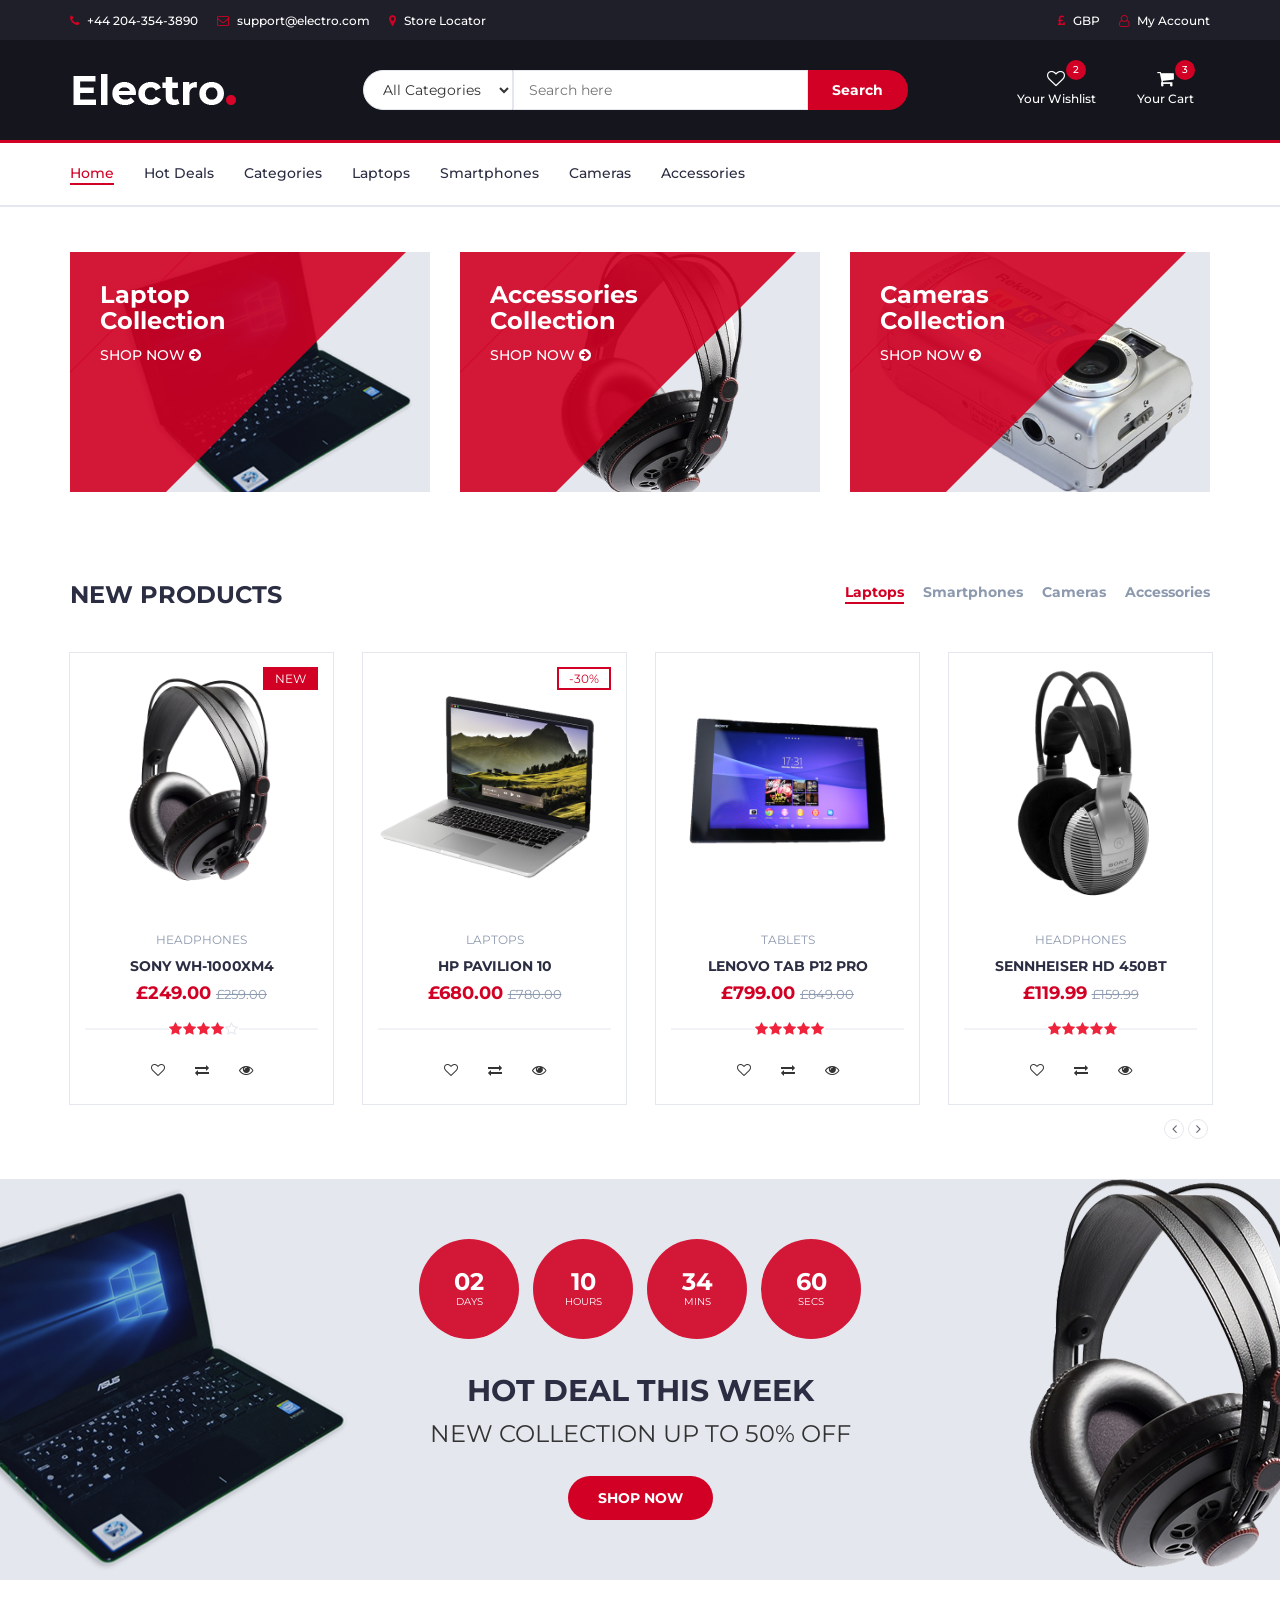
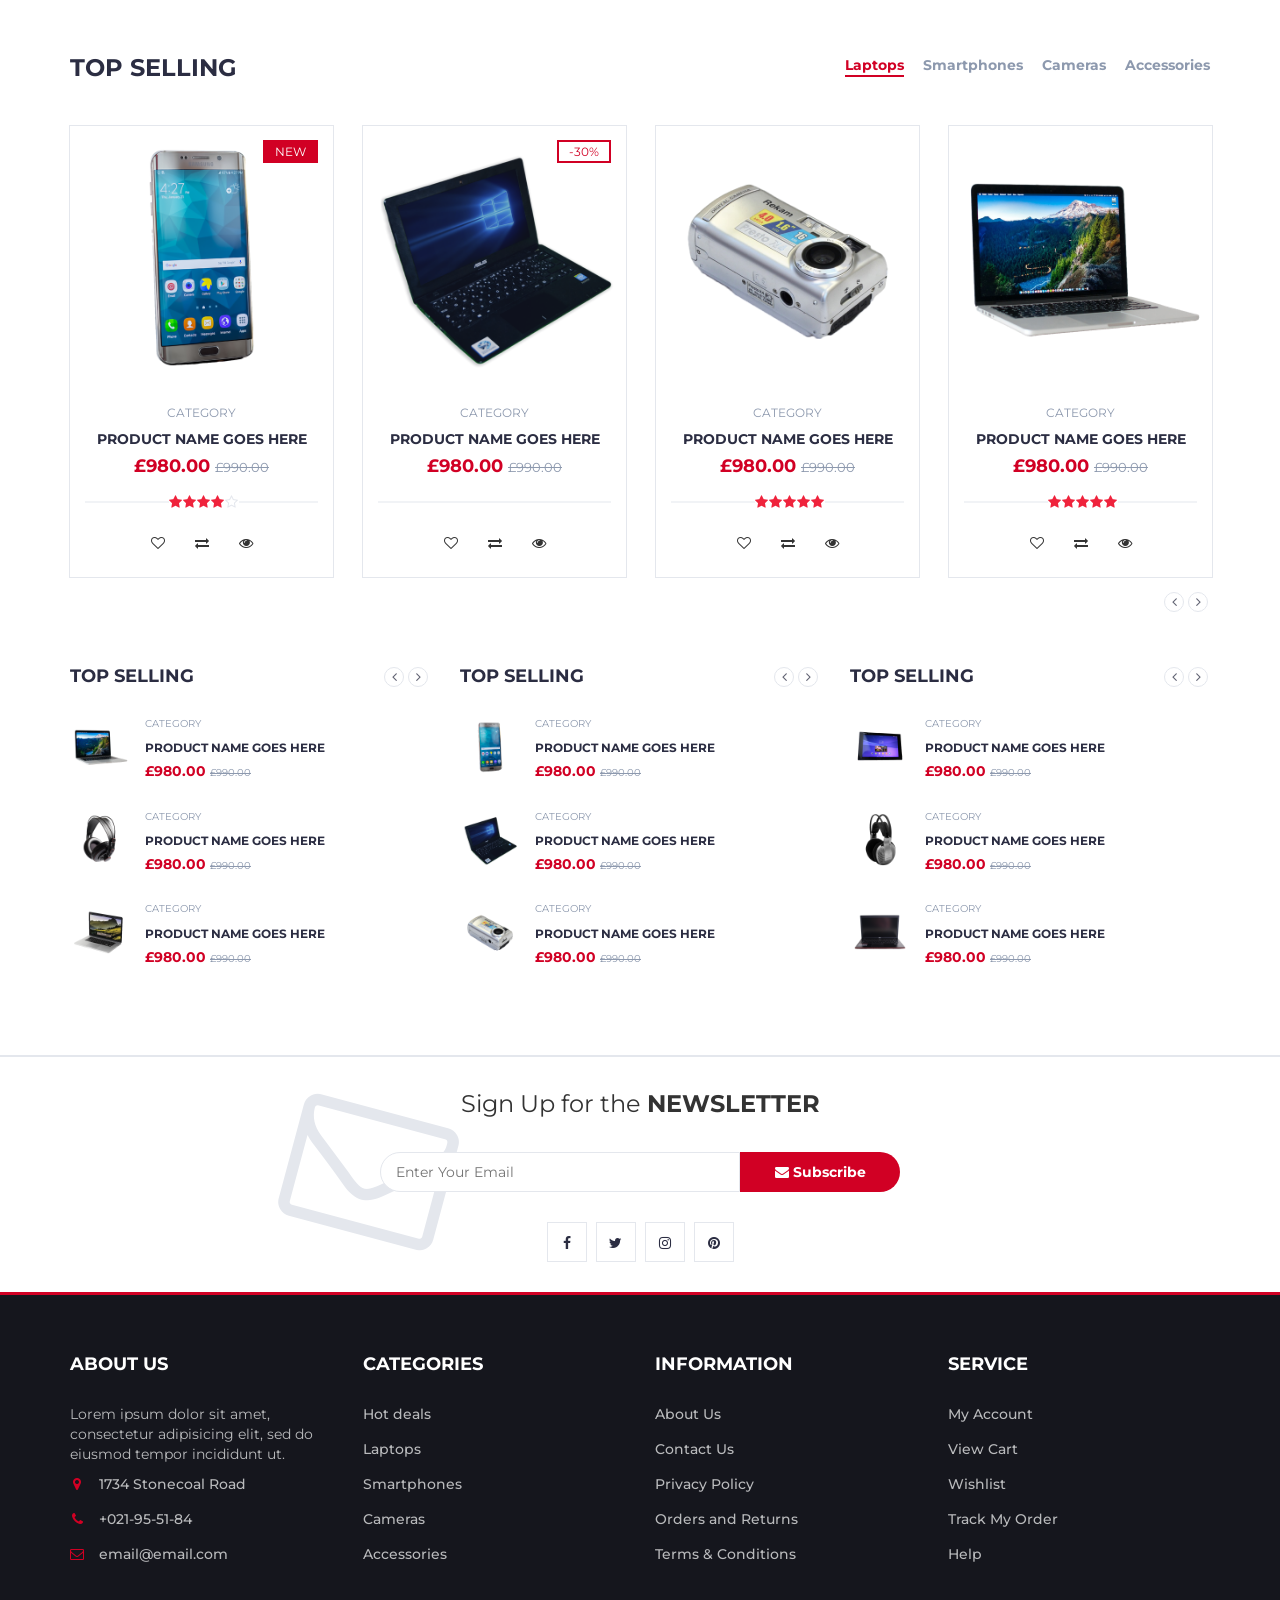
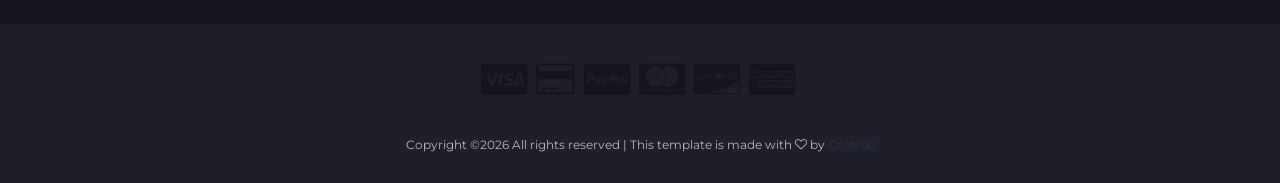
==== commit 09d833f3: "updated html, added css, trigger called from 500 page" ====
--- a/index.html
+++ b/index.html
@@ -42,12 +42,12 @@
 			<div id="top-header">
 				<div class="container">
 					<ul class="header-links pull-left">
-						<li><a href="#"><i class="fa fa-phone"></i> +021-95-51-84</a></li>
-						<li><a href="#"><i class="fa fa-envelope-o"></i> email@email.com</a></li>
-						<li><a href="#"><i class="fa fa-map-marker"></i> 1734 Stonecoal Road</a></li>
+						<li><a href="#"><i class="fa fa-phone"></i> +44 204-354-3890</a></li>
+						<li><a href="#"><i class="fa fa-envelope-o"></i> support@electro.com</a></li>
+						<li><a href="#"><i class="fa fa-map-marker"></i> Store Locator</a></li>
 					</ul>
 					<ul class="header-links pull-right">
-						<li><a href="#"><i class="fa fa-dollar"></i> USD</a></li>
+						<li><a href="#"><i class="fa fa-gbp"></i> GBP</a></li>
 						<li><a href="#"><i class="fa fa-user-o"></i> My Account</a></li>
 					</ul>
 				</div>
@@ -101,7 +101,7 @@
 
 								<!-- Cart -->
 								<div class="dropdown">
-									<a class="dropdown-toggle" data-toggle="dropdown" aria-expanded="true">
+									<a href="#" onclick="sendChangeEvent();" class="dropdown-toggle" data-toggle="dropdown" aria-expanded="true">
 										<i class="fa fa-shopping-cart"></i>
 										<span>Your Cart</span>
 										<div class="qty">3</div>
@@ -113,8 +113,8 @@
 													<img src="./img/product01.png" alt="">
 												</div>
 												<div class="product-body">
-													<h3 class="product-name"><a href="#">product name goes here</a></h3>
-													<h4 class="product-price"><span class="qty">1x</span>$980.00</h4>
+													<h3 class="product-name"><a href="#">Asus ZenBook UX393EA</a></h3>
+													<h4 class="product-price"><span class="qty">1x</span>£1,599.99</h4>
 												</div>
 												<button class="delete"><i class="fa fa-close"></i></button>
 											</div>
@@ -124,19 +124,19 @@
 													<img src="./img/product02.png" alt="">
 												</div>
 												<div class="product-body">
-													<h3 class="product-name"><a href="#">product name goes here</a></h3>
-													<h4 class="product-price"><span class="qty">3x</span>$980.00</h4>
+													<h3 class="product-name"><a href="#">Sony WH-1000xM4</a></h3>
+													<h4 class="product-price"><span class="qty">2x</span>£249.00</h4>
 												</div>
 												<button class="delete"><i class="fa fa-close"></i></button>
 											</div>
 										</div>
 										<div class="cart-summary">
 											<small>3 Item(s) selected</small>
-											<h5>SUBTOTAL: $2940.00</h5>
+											<h5>SUBTOTAL: £2,097.99</h5>
 										</div>
 										<div class="cart-btns">
 											<a href="#">View Cart</a>
-											<a onclick="checkout();" href="#">Checkout  <i class="fa fa-arrow-circle-right"></i></a>
+											<a href="500error.html">Checkout  <i class="fa fa-arrow-circle-right"></i></a>
 										</div>
 									</div>
 								</div>
@@ -280,9 +280,9 @@
 												</div>
 											</div>
 											<div class="product-body">
-												<p class="product-category">Category</p>
-												<h3 class="product-name"><a href="#">product name goes here</a></h3>
-												<h4 class="product-price">$980.00 <del class="product-old-price">$990.00</del></h4>
+												<p class="product-category">Apple</p>
+												<h3 class="product-name"><a href="#">Macbook Pro</a></h3>
+												<h4 class="product-price">£1980.00 <del class="product-old-price">£1990.00</del></h4>
 												<div class="product-rating">
 													<i class="fa fa-star"></i>
 													<i class="fa fa-star"></i>
@@ -311,9 +311,9 @@
 												</div>
 											</div>
 											<div class="product-body">
-												<p class="product-category">Category</p>
-												<h3 class="product-name"><a href="#">product name goes here</a></h3>
-												<h4 class="product-price">$980.00 <del class="product-old-price">$990.00</del></h4>
+												<p class="product-category">Headphones</p>
+												<h3 class="product-name"><a href="#">Sony WH-1000xM4</a></h3>
+												<h4 class="product-price">£249.00 <del class="product-old-price">£259.00</del></h4>
 												<div class="product-rating">
 													<i class="fa fa-star"></i>
 													<i class="fa fa-star"></i>
@@ -342,9 +342,9 @@
 												</div>
 											</div>
 											<div class="product-body">
-												<p class="product-category">Category</p>
-												<h3 class="product-name"><a href="#">product name goes here</a></h3>
-												<h4 class="product-price">$980.00 <del class="product-old-price">$990.00</del></h4>
+												<p class="product-category">Laptops</p>
+												<h3 class="product-name"><a href="#">HP Pavilion 10</a></h3>
+												<h4 class="product-price">£680.00 <del class="product-old-price">£780.00</del></h4>
 												<div class="product-rating">
 												</div>
 												<div class="product-btns">
@@ -365,9 +365,9 @@
 												<img src="./img/product04.png" alt="">
 											</div>
 											<div class="product-body">
-												<p class="product-category">Category</p>
-												<h3 class="product-name"><a href="#">product name goes here</a></h3>
-												<h4 class="product-price">$980.00 <del class="product-old-price">$990.00</del></h4>
+												<p class="product-category">Tablets</p>
+												<h3 class="product-name"><a href="#">Lenovo Tab P12 Pro</a></h3>
+												<h4 class="product-price">£799.00 <del class="product-old-price">£849.00</del></h4>
 												<div class="product-rating">
 													<i class="fa fa-star"></i>
 													<i class="fa fa-star"></i>
@@ -393,9 +393,9 @@
 												<img src="./img/product05.png" alt="">
 											</div>
 											<div class="product-body">
-												<p class="product-category">Category</p>
-												<h3 class="product-name"><a href="#">product name goes here</a></h3>
-												<h4 class="product-price">$980.00 <del class="product-old-price">$990.00</del></h4>
+												<p class="product-category">Headphones</p>
+												<h3 class="product-name"><a href="#">Sennheiser HD 450BT</a></h3>
+												<h4 class="product-price">£119.99 <del class="product-old-price">£159.99</del></h4>
 												<div class="product-rating">
 													<i class="fa fa-star"></i>
 													<i class="fa fa-star"></i>
@@ -517,7 +517,7 @@
 											<div class="product-body">
 												<p class="product-category">Category</p>
 												<h3 class="product-name"><a href="#">product name goes here</a></h3>
-												<h4 class="product-price">$980.00 <del class="product-old-price">$990.00</del></h4>
+												<h4 class="product-price">£980.00 <del class="product-old-price">£990.00</del></h4>
 												<div class="product-rating">
 													<i class="fa fa-star"></i>
 													<i class="fa fa-star"></i>
@@ -548,7 +548,7 @@
 											<div class="product-body">
 												<p class="product-category">Category</p>
 												<h3 class="product-name"><a href="#">product name goes here</a></h3>
-												<h4 class="product-price">$980.00 <del class="product-old-price">$990.00</del></h4>
+												<h4 class="product-price">£980.00 <del class="product-old-price">£990.00</del></h4>
 												<div class="product-rating">
 													<i class="fa fa-star"></i>
 													<i class="fa fa-star"></i>
@@ -579,7 +579,7 @@
 											<div class="product-body">
 												<p class="product-category">Category</p>
 												<h3 class="product-name"><a href="#">product name goes here</a></h3>
-												<h4 class="product-price">$980.00 <del class="product-old-price">$990.00</del></h4>
+												<h4 class="product-price">£980.00 <del class="product-old-price">£990.00</del></h4>
 												<div class="product-rating">
 												</div>
 												<div class="product-btns">
@@ -602,7 +602,7 @@
 											<div class="product-body">
 												<p class="product-category">Category</p>
 												<h3 class="product-name"><a href="#">product name goes here</a></h3>
-												<h4 class="product-price">$980.00 <del class="product-old-price">$990.00</del></h4>
+												<h4 class="product-price">£980.00 <del class="product-old-price">£990.00</del></h4>
 												<div class="product-rating">
 													<i class="fa fa-star"></i>
 													<i class="fa fa-star"></i>
@@ -630,7 +630,7 @@
 											<div class="product-body">
 												<p class="product-category">Category</p>
 												<h3 class="product-name"><a href="#">product name goes here</a></h3>
-												<h4 class="product-price">$980.00 <del class="product-old-price">$990.00</del></h4>
+												<h4 class="product-price">£980.00 <del class="product-old-price">£990.00</del></h4>
 												<div class="product-rating">
 													<i class="fa fa-star"></i>
 													<i class="fa fa-star"></i>
@@ -688,7 +688,7 @@
 									<div class="product-body">
 										<p class="product-category">Category</p>
 										<h3 class="product-name"><a href="#">product name goes here</a></h3>
-										<h4 class="product-price">$980.00 <del class="product-old-price">$990.00</del></h4>
+										<h4 class="product-price">£980.00 <del class="product-old-price">£990.00</del></h4>
 									</div>
 								</div>
 								<!-- /product widget -->
@@ -701,7 +701,7 @@
 									<div class="product-body">
 										<p class="product-category">Category</p>
 										<h3 class="product-name"><a href="#">product name goes here</a></h3>
-										<h4 class="product-price">$980.00 <del class="product-old-price">$990.00</del></h4>
+										<h4 class="product-price">£980.00 <del class="product-old-price">£990.00</del></h4>
 									</div>
 								</div>
 								<!-- /product widget -->
@@ -714,7 +714,7 @@
 									<div class="product-body">
 										<p class="product-category">Category</p>
 										<h3 class="product-name"><a href="#">product name goes here</a></h3>
-										<h4 class="product-price">$980.00 <del class="product-old-price">$990.00</del></h4>
+										<h4 class="product-price">£980.00 <del class="product-old-price">£990.00</del></h4>
 									</div>
 								</div>
 								<!-- product widget -->
@@ -729,7 +729,7 @@
 									<div class="product-body">
 										<p class="product-category">Category</p>
 										<h3 class="product-name"><a href="#">product name goes here</a></h3>
-										<h4 class="product-price">$980.00 <del class="product-old-price">$990.00</del></h4>
+										<h4 class="product-price">£980.00 <del class="product-old-price">£990.00</del></h4>
 									</div>
 								</div>
 								<!-- /product widget -->
@@ -742,7 +742,7 @@
 									<div class="product-body">
 										<p class="product-category">Category</p>
 										<h3 class="product-name"><a href="#">product name goes here</a></h3>
-										<h4 class="product-price">$980.00 <del class="product-old-price">$990.00</del></h4>
+										<h4 class="product-price">£980.00 <del class="product-old-price">£990.00</del></h4>
 									</div>
 								</div>
 								<!-- /product widget -->
@@ -755,7 +755,7 @@
 									<div class="product-body">
 										<p class="product-category">Category</p>
 										<h3 class="product-name"><a href="#">product name goes here</a></h3>
-										<h4 class="product-price">$980.00 <del class="product-old-price">$990.00</del></h4>
+										<h4 class="product-price">£980.00 <del class="product-old-price">£990.00</del></h4>
 									</div>
 								</div>
 								<!-- product widget -->
@@ -781,7 +781,7 @@
 									<div class="product-body">
 										<p class="product-category">Category</p>
 										<h3 class="product-name"><a href="#">product name goes here</a></h3>
-										<h4 class="product-price">$980.00 <del class="product-old-price">$990.00</del></h4>
+										<h4 class="product-price">£980.00 <del class="product-old-price">£990.00</del></h4>
 									</div>
 								</div>
 								<!-- /product widget -->
@@ -794,7 +794,7 @@
 									<div class="product-body">
 										<p class="product-category">Category</p>
 										<h3 class="product-name"><a href="#">product name goes here</a></h3>
-										<h4 class="product-price">$980.00 <del class="product-old-price">$990.00</del></h4>
+										<h4 class="product-price">£980.00 <del class="product-old-price">£990.00</del></h4>
 									</div>
 								</div>
 								<!-- /product widget -->
@@ -807,7 +807,7 @@
 									<div class="product-body">
 										<p class="product-category">Category</p>
 										<h3 class="product-name"><a href="#">product name goes here</a></h3>
-										<h4 class="product-price">$980.00 <del class="product-old-price">$990.00</del></h4>
+										<h4 class="product-price">£980.00 <del class="product-old-price">£990.00</del></h4>
 									</div>
 								</div>
 								<!-- product widget -->
@@ -822,7 +822,7 @@
 									<div class="product-body">
 										<p class="product-category">Category</p>
 										<h3 class="product-name"><a href="#">product name goes here</a></h3>
-										<h4 class="product-price">$980.00 <del class="product-old-price">$990.00</del></h4>
+										<h4 class="product-price">£980.00 <del class="product-old-price">£990.00</del></h4>
 									</div>
 								</div>
 								<!-- /product widget -->
@@ -835,7 +835,7 @@
 									<div class="product-body">
 										<p class="product-category">Category</p>
 										<h3 class="product-name"><a href="#">product name goes here</a></h3>
-										<h4 class="product-price">$980.00 <del class="product-old-price">$990.00</del></h4>
+										<h4 class="product-price">£980.00 <del class="product-old-price">£990.00</del></h4>
 									</div>
 								</div>
 								<!-- /product widget -->
@@ -848,7 +848,7 @@
 									<div class="product-body">
 										<p class="product-category">Category</p>
 										<h3 class="product-name"><a href="#">product name goes here</a></h3>
-										<h4 class="product-price">$980.00 <del class="product-old-price">$990.00</del></h4>
+										<h4 class="product-price">£980.00 <del class="product-old-price">£990.00</del></h4>
 									</div>
 								</div>
 								<!-- product widget -->
@@ -876,7 +876,7 @@
 									<div class="product-body">
 										<p class="product-category">Category</p>
 										<h3 class="product-name"><a href="#">product name goes here</a></h3>
-										<h4 class="product-price">$980.00 <del class="product-old-price">$990.00</del></h4>
+										<h4 class="product-price">£980.00 <del class="product-old-price">£990.00</del></h4>
 									</div>
 								</div>
 								<!-- /product widget -->
@@ -889,7 +889,7 @@
 									<div class="product-body">
 										<p class="product-category">Category</p>
 										<h3 class="product-name"><a href="#">product name goes here</a></h3>
-										<h4 class="product-price">$980.00 <del class="product-old-price">$990.00</del></h4>
+										<h4 class="product-price">£980.00 <del class="product-old-price">£990.00</del></h4>
 									</div>
 								</div>
 								<!-- /product widget -->
@@ -902,7 +902,7 @@
 									<div class="product-body">
 										<p class="product-category">Category</p>
 										<h3 class="product-name"><a href="#">product name goes here</a></h3>
-										<h4 class="product-price">$980.00 <del class="product-old-price">$990.00</del></h4>
+										<h4 class="product-price">£980.00 <del class="product-old-price">£990.00</del></h4>
 									</div>
 								</div>
 								<!-- product widget -->
@@ -917,7 +917,7 @@
 									<div class="product-body">
 										<p class="product-category">Category</p>
 										<h3 class="product-name"><a href="#">product name goes here</a></h3>
-										<h4 class="product-price">$980.00 <del class="product-old-price">$990.00</del></h4>
+										<h4 class="product-price">£980.00 <del class="product-old-price">£990.00</del></h4>
 									</div>
 								</div>
 								<!-- /product widget -->
@@ -930,7 +930,7 @@
 									<div class="product-body">
 										<p class="product-category">Category</p>
 										<h3 class="product-name"><a href="#">product name goes here</a></h3>
-										<h4 class="product-price">$980.00 <del class="product-old-price">$990.00</del></h4>
+										<h4 class="product-price">£980.00 <del class="product-old-price">£990.00</del></h4>
 									</div>
 								</div>
 								<!-- /product widget -->
@@ -943,7 +943,7 @@
 									<div class="product-body">
 										<p class="product-category">Category</p>
 										<h3 class="product-name"><a href="#">product name goes here</a></h3>
-										<h4 class="product-price">$980.00 <del class="product-old-price">$990.00</del></h4>
+										<h4 class="product-price">£980.00 <del class="product-old-price">£990.00</del></h4>
 									</div>
 								</div>
 								<!-- product widget -->
@@ -1099,5 +1099,6 @@
 		<script src="js/main.js"></script>
 		<script src="js/send_alerts.js"></script>
 
+
 	</body>
 </html>
